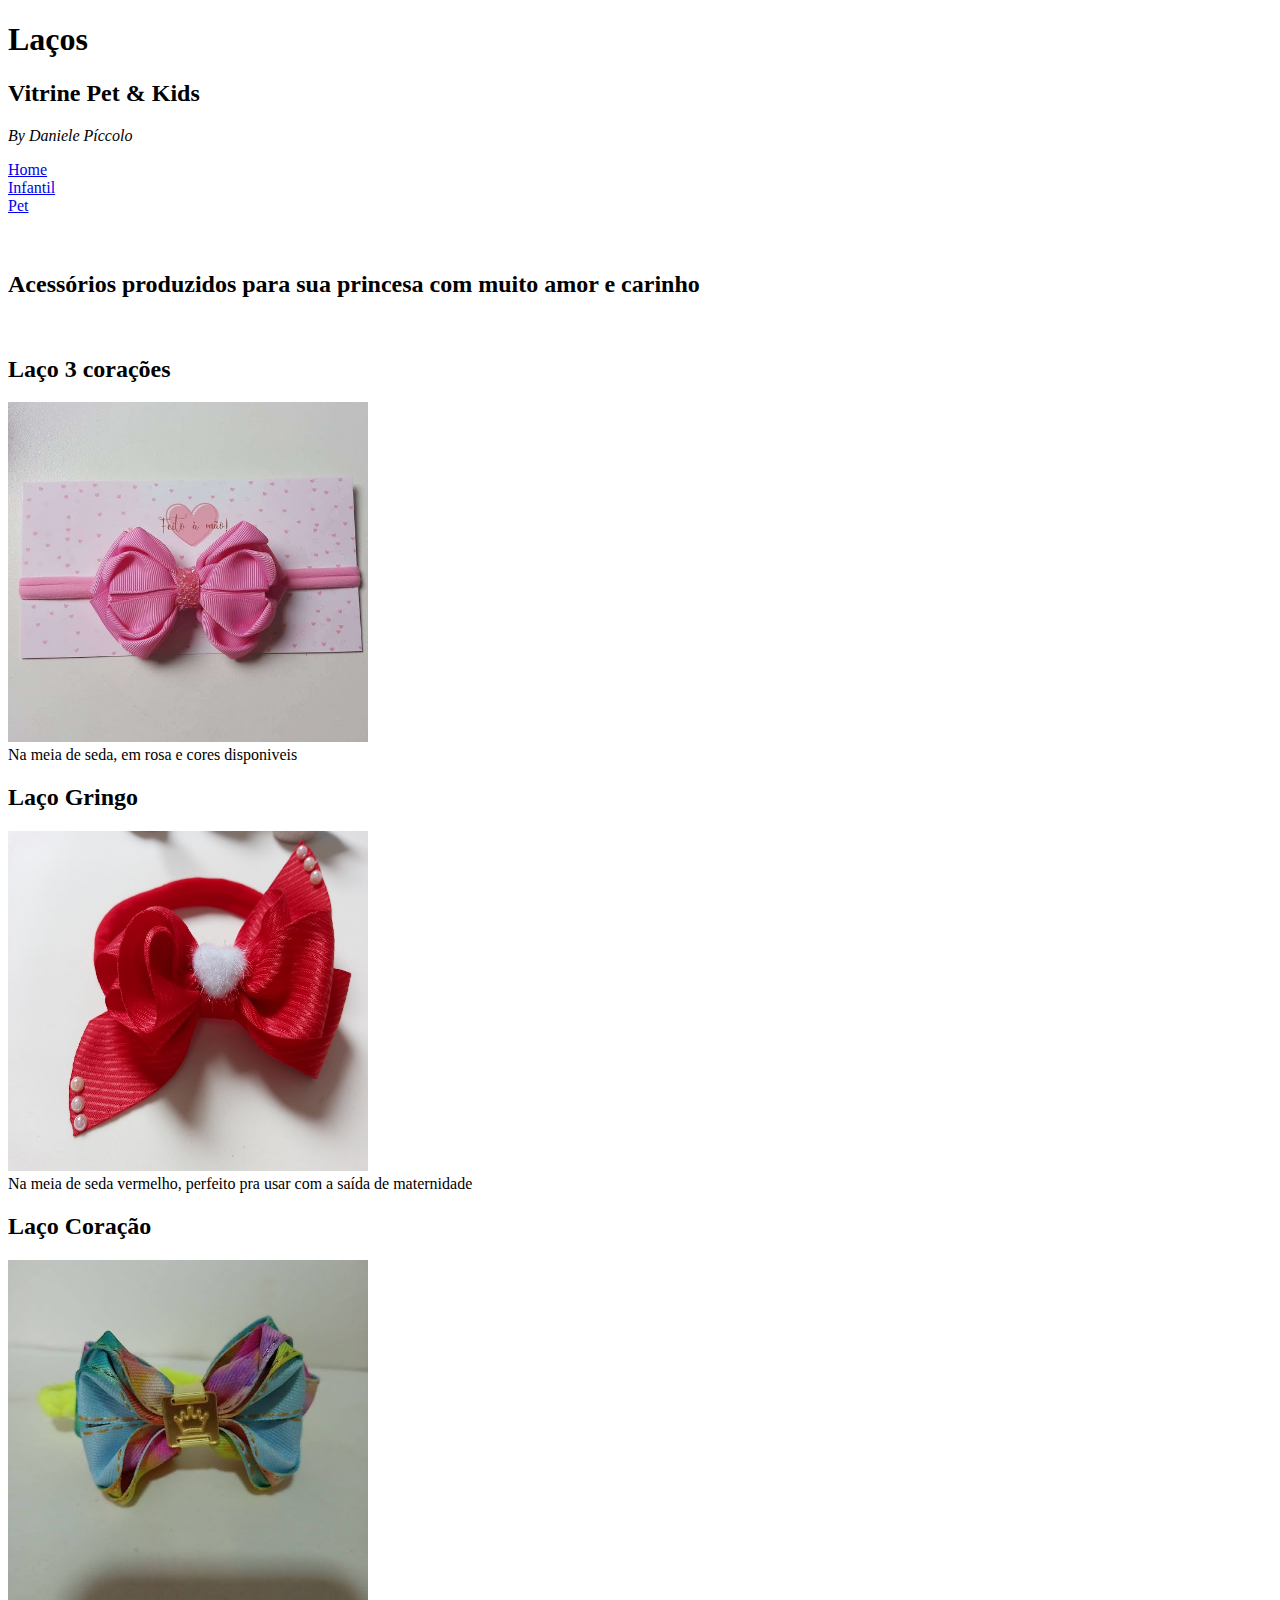
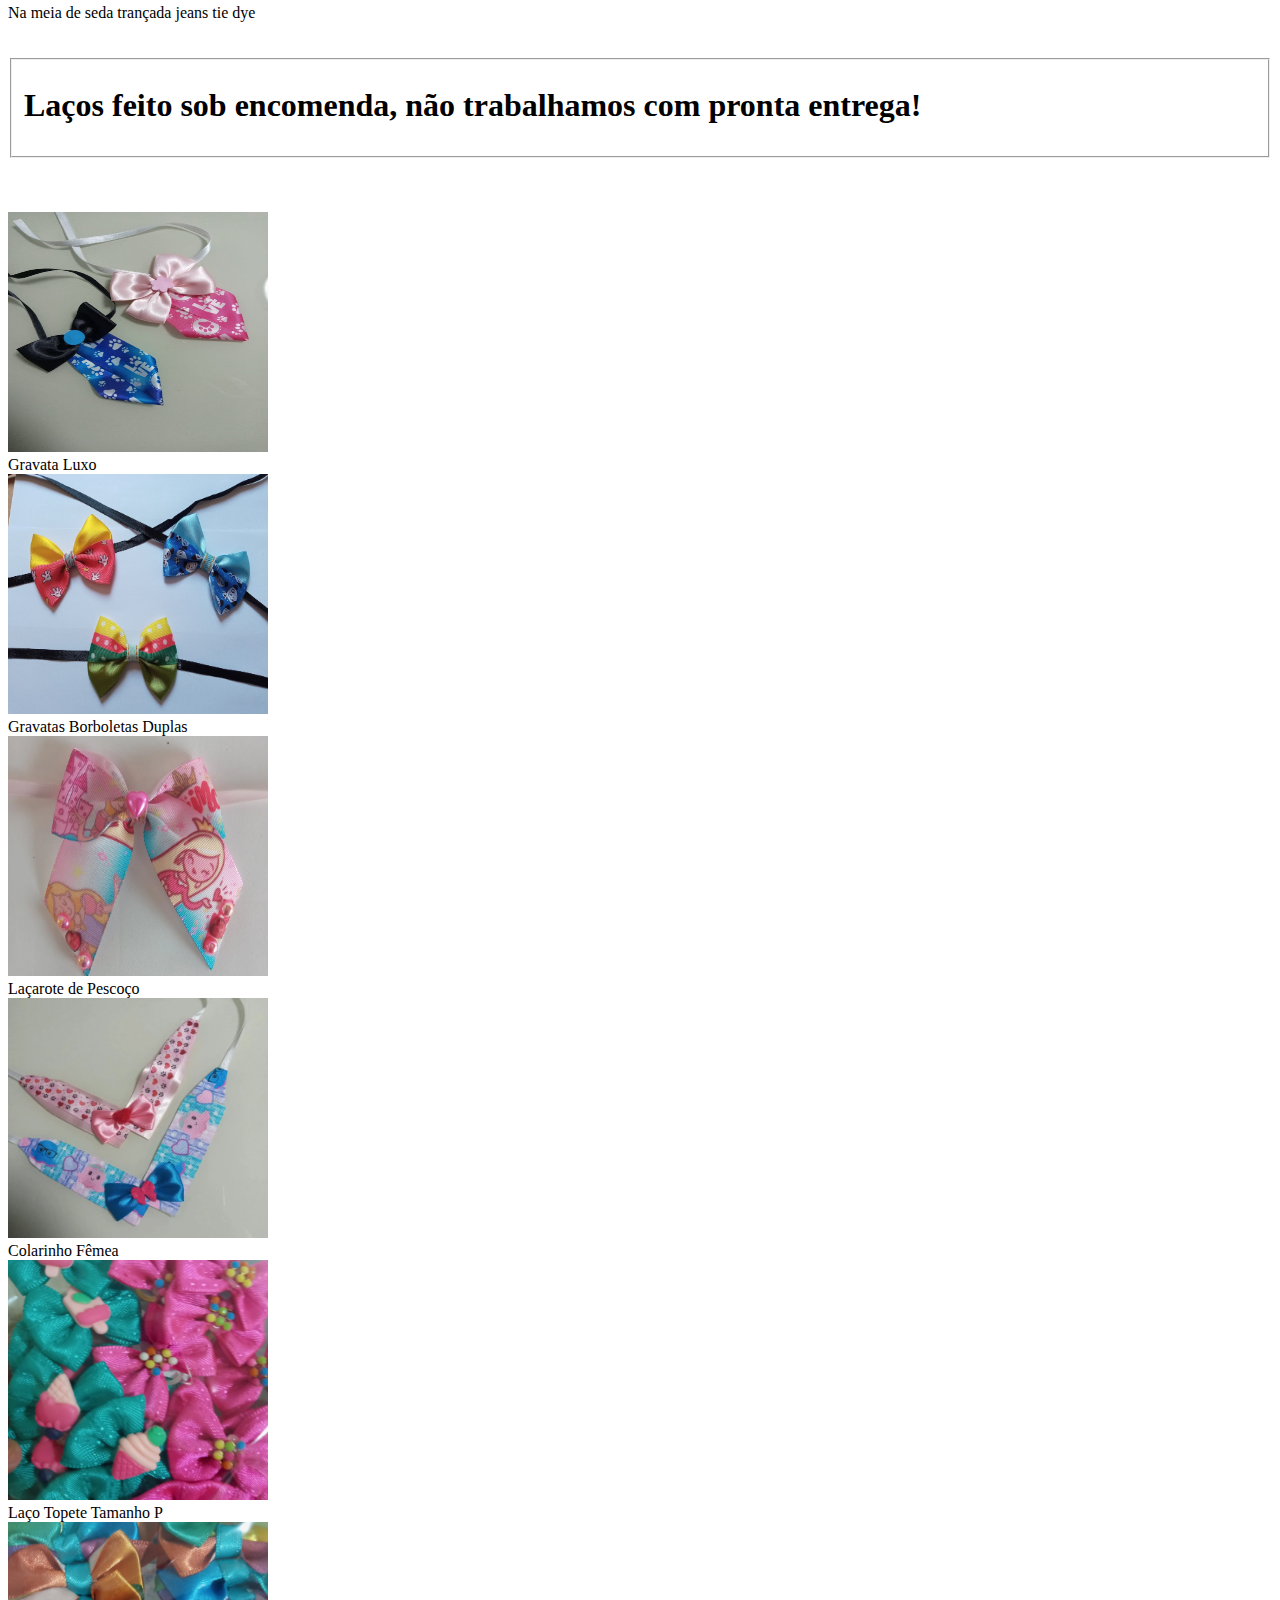
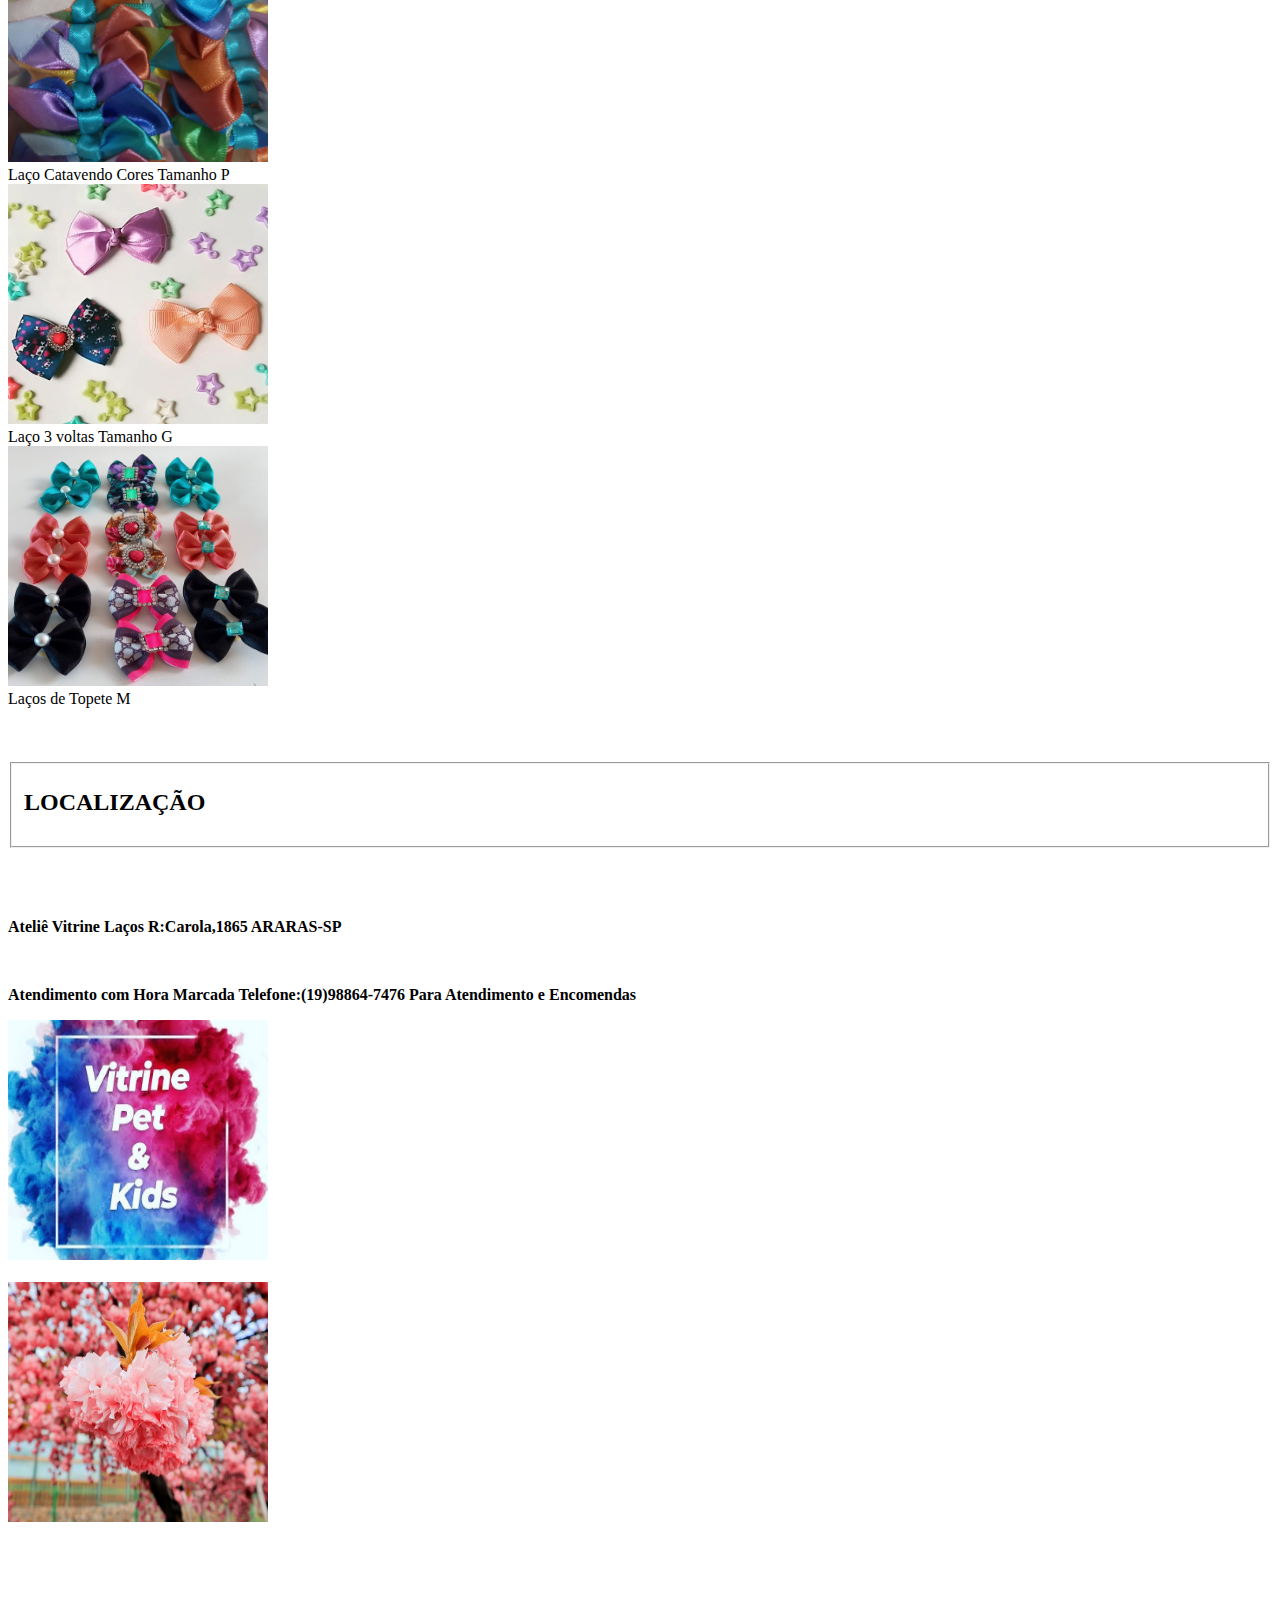
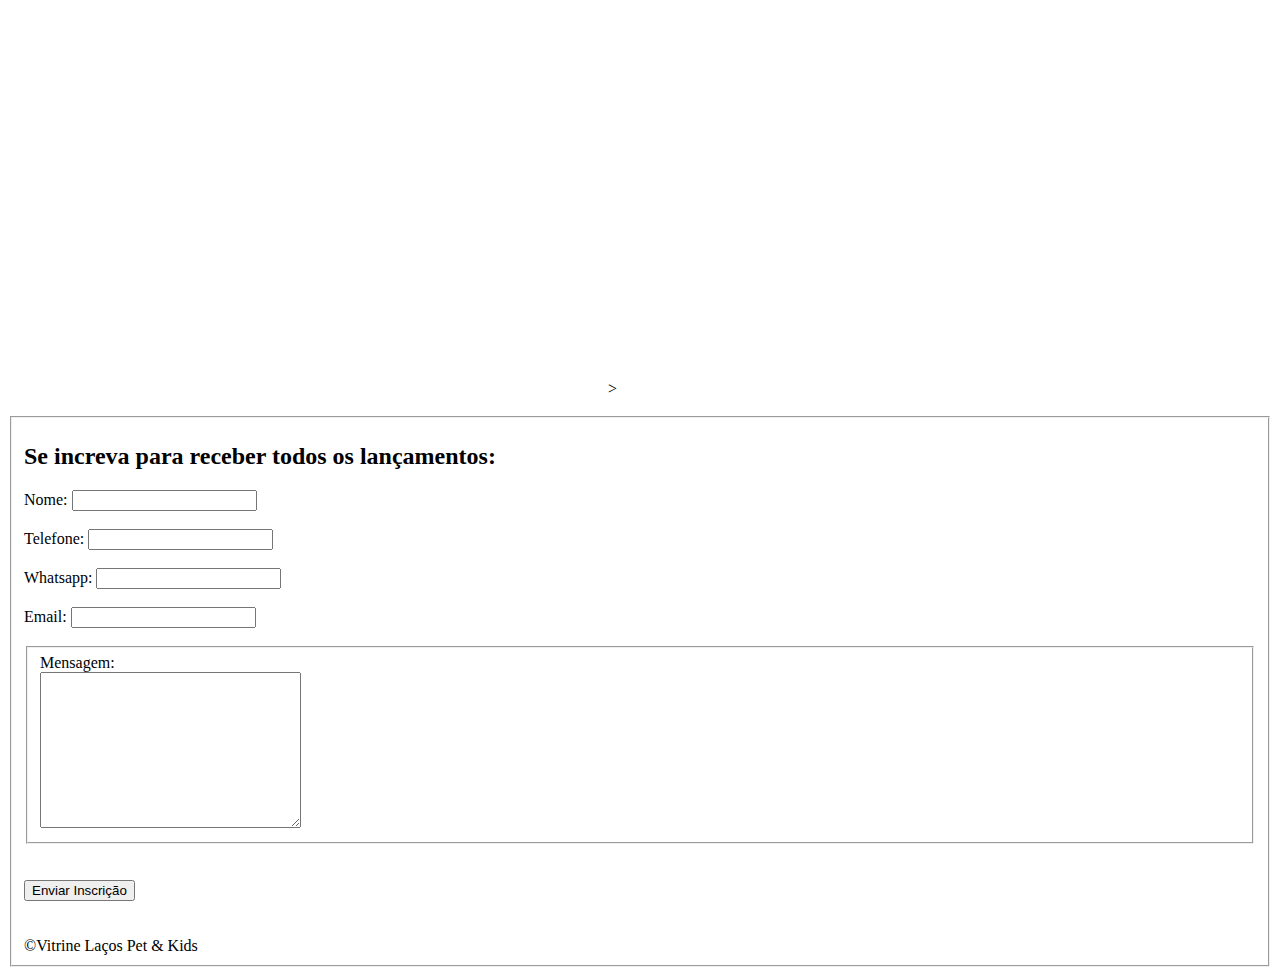
==== index.html @ 8c0c2f7e "commit" ====
<!DOCTYPE html>
<html lang="pt-br">
<head>
    <meta charset="UTF-8">
    <meta http-equiv="X-UA-Compatible" content="IE=edge">
    <meta name="viewport" content="width=device-width, initial-scale=1.0">
    <title>Vitrine Laços</title>
    <link rel="stylesheet" href="style.css">
    <link rel="shortcut icon" href="imagens/logo.ico" type="image/x-icon">
</head>

<body>
    <h1>Laços </h1>
    <h2>Vitrine Pet & Kids</h2>
    <p><i>By Daniele Píccolo</i></p>
    <nav>
        <a target="_blank" href="index.html"> Home</a>
    </nav>   
    <a href="infantil.html"> Infantil </a>
    <div> 
   </div>
    <a href="pet.html"> Pet </a>
    <div>
        <br>
        
        <br>
    </div>

    <h2>Acessórios produzidos para sua princesa com muito amor e carinho</h2>
    
        <br>
          
      
       <h2>Laço 3 corações</h2>
    <img src="imagens/laço rosa 3 corações.jpg" alt="Laço 3 Corações" width="360" height="340">
    <figcaption>Na meia de seda, em rosa e cores disponiveis</figcaption>

    <h2>Laço Gringo</h2>
    <img src="imagens/laço vermelho.jpg" alt="Laço Gringo" width="360" height="340">
    <figcaption>Na meia de seda vermelho, perfeito pra usar com a saída de maternidade</figcaption>

    <h2>Laço Coração</h2>
    <img src="imagens/laço jeans tie dye.jpg" alt="Laço Jeans Coração" width="360" height="340">
    <figcaption>Na meia de seda trançada jeans tie dye</figcaption>
    <br>
    <br>
    <fieldset>
    <h1>Laços feito sob encomenda,
     não trabalhamos com pronta entrega!</h1>
    </fieldset>
    <br><br><br>

    <img src="imagens/gravataluxomf.jpg" alt="Gravatas Luxo" width="260" height="240">
    <figcaption>Gravata Luxo</figcaption>
    <div></div>

    <img src="imagens/gravatabdupla.jpg" alt="Gravata Borboleta" width="260" height="240">
    <figcaption>Gravatas Borboletas Duplas</figcaption>
    <div></div>

    <img src="imagens/laçarotef.jpg" alt="Laçarote de Pescoço"  width="260" height="240">
    <figcaption>Laçarote de Pescoço</figcaption>
    <div></div>
 
    <img src="imagens/colarinhof.jpg" alt="Colarinho Fêmea" width="260" height="240">
    <figcaption>Colarinho Fêmea</figcaption>
    <div></div>

    <img src="imagens/verderosasorvete.jpg" alt="Laço Topete verde e rosa com sorvete" width="260" height="240">
    <figcaption>Laço Topete Tamanho P</figcaption>
    <div></div>
    
    <img src="imagens/cataventocolorido.jpg" alt="Laço Catavento Colorido" width="260" height="240">
    <figcaption>Laço Catavendo Cores Tamanho P</figcaption>
    <div></div>

    <img src="imagens/laço3voltas.jpg" alt="Laço 3 voltas" width="260" height="240">
    <figcaption>Laço 3 voltas Tamanho G</figcaption>
    <div> </div>

    <img src="imagens/varioslaços.jpg" alt="Vários Laços" width="260" height="240">
    <figcaption>Laços de Topete M</figcaption>
    <div>    </div>
<br>
<br>
<br>
<fieldset>
    <h2>LOCALIZAÇÃO</h2>
</fieldset>
<br>
<br>
<br>
<p><b>Ateliê Vitrine Laços
    R:Carola,1865 ARARAS-SP
</b></p>
<br>
<p><b>Atendimento com Hora Marcada
    Telefone:(19)98864-7476 Para Atendimento e Encomendas</b></p>
    <div></div>

<img src="imagens/logocolorida.jpg" width="260" height="240">
<div><br></div>
<img src="imagens/flores.jpg" width="260" height="240">
<div><br></div>
<iframe src="https://www.google.com/maps/embed?pb=!1m18!1m12!1m3!1d3689.7029502886!2d-47.34547628541372!3d-22.36484242437872!2m3!1f0!2f0!3f0!3m2!1i1024!2i768!4f13.1!3m3!1m2!1s0x94c8709c7d5756b7%3A0x4c400a2bbf1e82bc!2sResidencial%20Vila%20Rica!5e0!3m2!1spt-BR!2sbr!4v1666392557791!5m2!1spt-BR!2sbr" 
width="600" height="450" style="border:0;" allowfullscreen="" loading="lazy" referrerpolicy="no-referrer-when-downgrade"></iframe>>
<br>
<br>
<fieldset>
    <body>   
    <h2>Se increva para receber todos os lançamentos:</h2>
    <form>    
            <label for="Nome Completo"> Nome:</label>
            <input type="text">
        <div>
            <br>
        </div>
        <label for="Telefone"> Telefone:</label>
        <input type="tel"> 
        <div>
            <br>
        </div>
        <label for="Whatsapp"> Whatsapp:</label>
        <input type="tel">
    <div><br></div>
    <label for="Email"> Email: </label>
     <input type="email"   >    
    <div><br></div>
    <fieldset>
        <div>
    <label for="">Mensagem:</label>
        </div>
        <div>
    <textarea name="" id="" cols="30" rows="10">
    </textarea>
        </div>
    </fieldset>
    <div><br>
    <br>
    </div>
    <input type="submit" value="Enviar Inscrição">
    </form>  
    <br><br>  
    </body>
    </html>
    
    <footer> 
        &copy;Vitrine Laços Pet & Kids
    </footer>
    




</body>
</html>
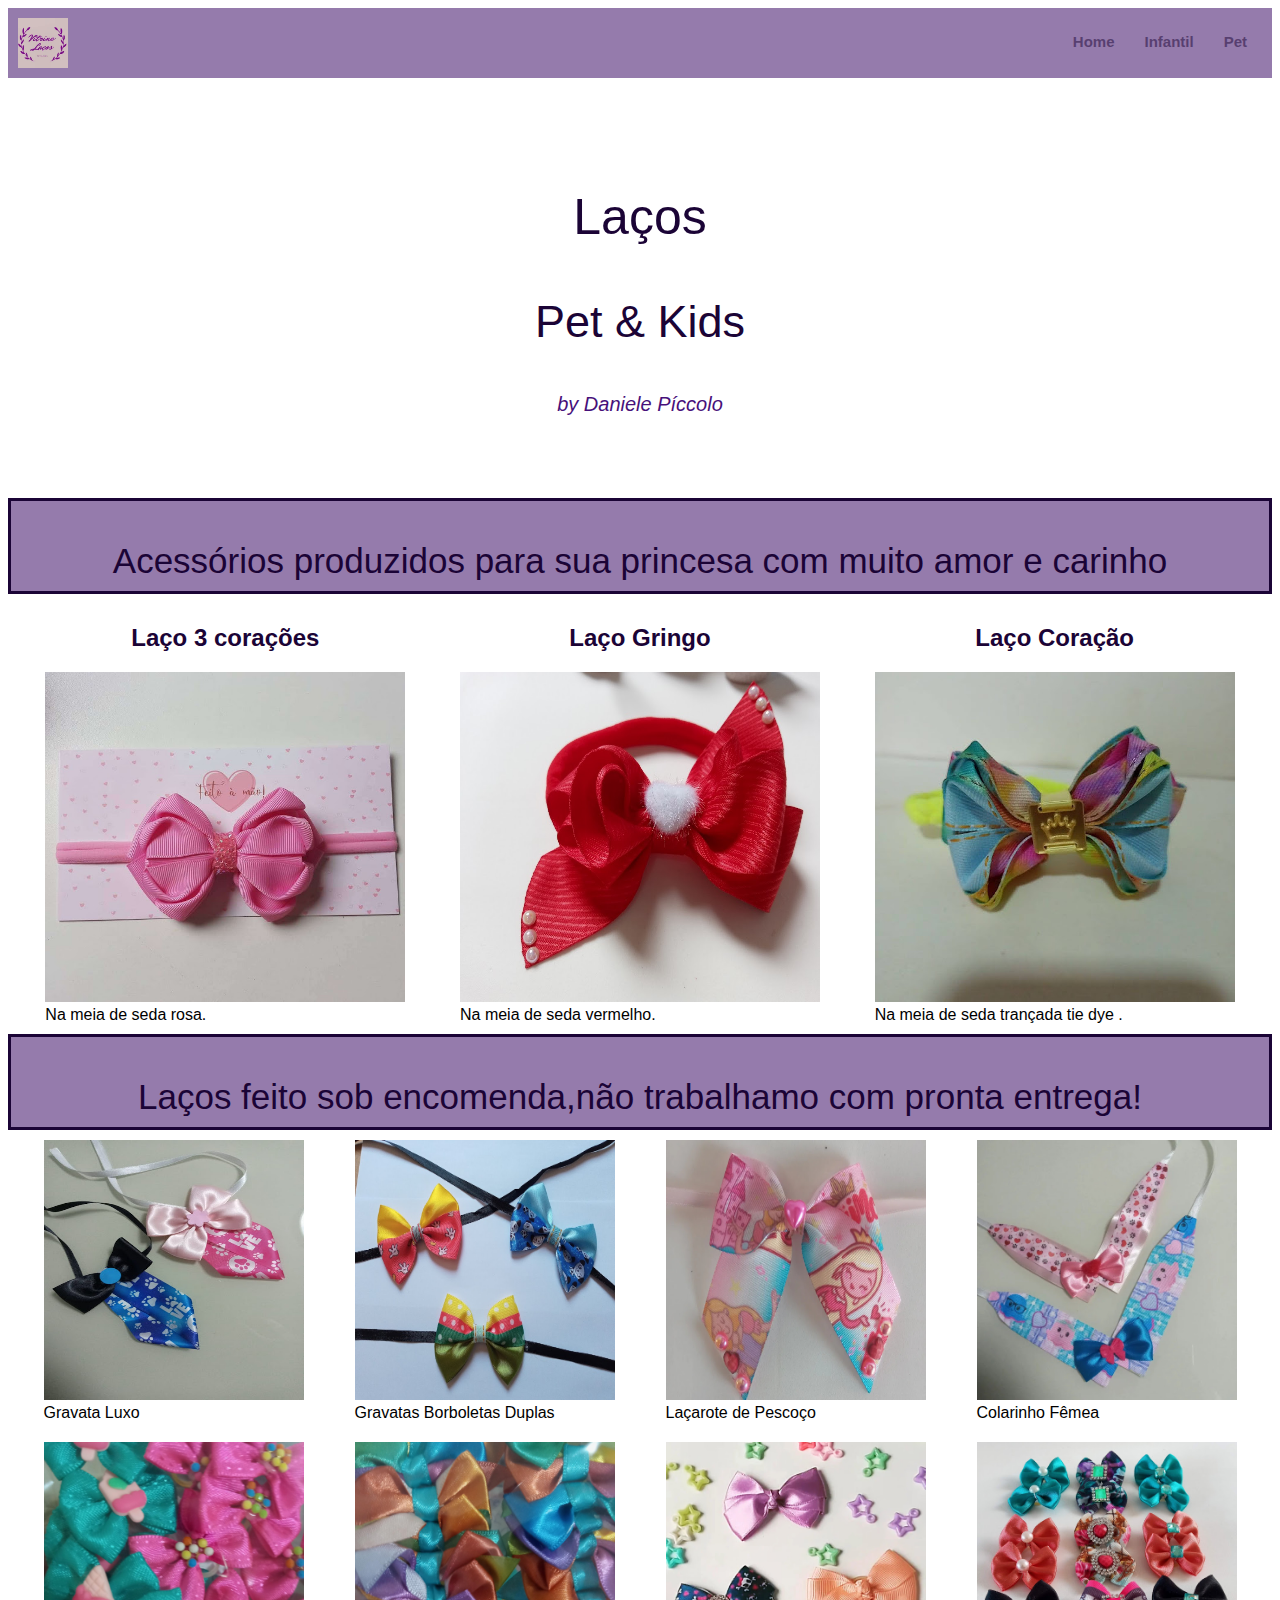
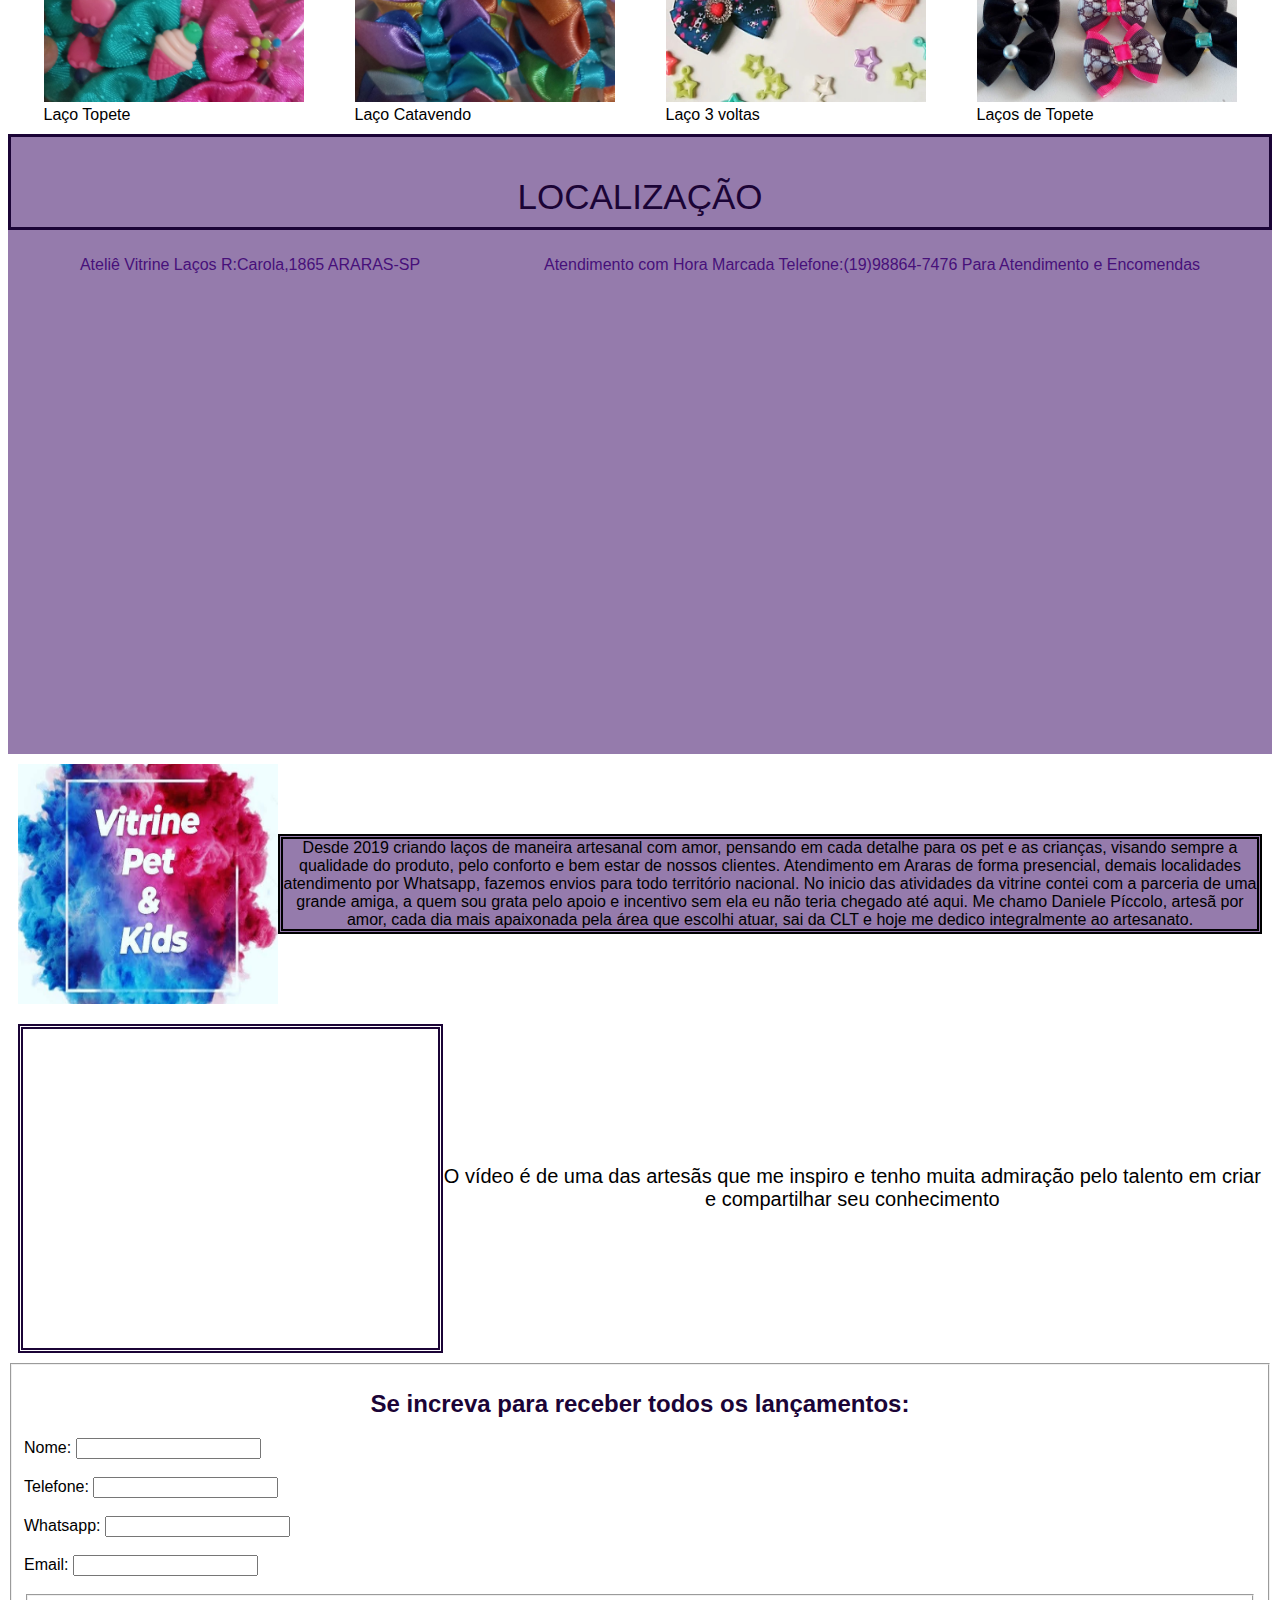
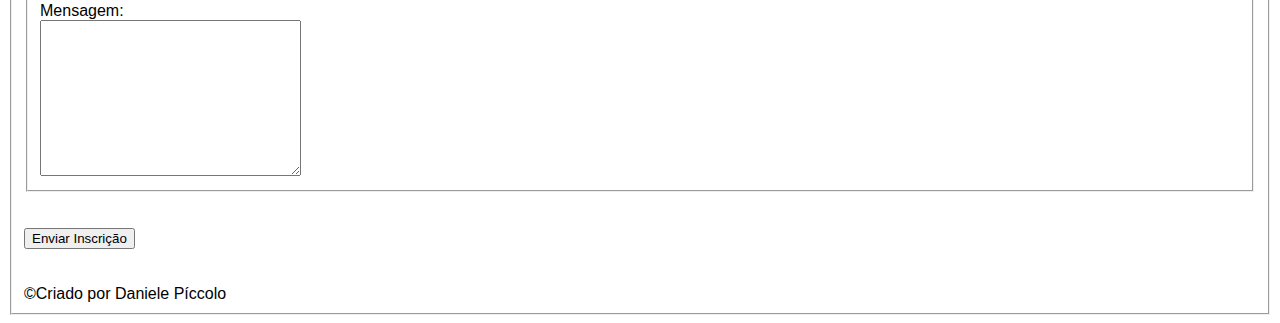
==== commit c98d0f9a: "Add files via upload" ====
--- a/index.html
+++ b/index.html
@@ -1,156 +1,175 @@
-<!DOCTYPE html>
-<html lang="pt-br">
-<head>
-    <meta charset="UTF-8">
-    <meta http-equiv="X-UA-Compatible" content="IE=edge">
-    <meta name="viewport" content="width=device-width, initial-scale=1.0">
-    <title>Vitrine Laços</title>
-    <link rel="stylesheet" href="style.css">
-    <link rel="shortcut icon" href="imagens/logo.ico" type="image/x-icon">
-</head>
-
-<body>
-    <h1>Laços </h1>
-    <h2>Vitrine Pet & Kids</h2>
-    <p><i>By Daniele Píccolo</i></p>
-    <nav>
-        <a target="_blank" href="index.html"> Home</a>
-    </nav>   
-    <a href="infantil.html"> Infantil </a>
-    <div> 
-   </div>
-    <a href="pet.html"> Pet </a>
-    <div>
-        <br>
-        
-        <br>
-    </div>
-
-    <h2>Acessórios produzidos para sua princesa com muito amor e carinho</h2>
-    
-        <br>
-          
-      
-       <h2>Laço 3 corações</h2>
-    <img src="imagens/laço rosa 3 corações.jpg" alt="Laço 3 Corações" width="360" height="340">
-    <figcaption>Na meia de seda, em rosa e cores disponiveis</figcaption>
-
-    <h2>Laço Gringo</h2>
-    <img src="imagens/laço vermelho.jpg" alt="Laço Gringo" width="360" height="340">
-    <figcaption>Na meia de seda vermelho, perfeito pra usar com a saída de maternidade</figcaption>
-
-    <h2>Laço Coração</h2>
-    <img src="imagens/laço jeans tie dye.jpg" alt="Laço Jeans Coração" width="360" height="340">
-    <figcaption>Na meia de seda trançada jeans tie dye</figcaption>
-    <br>
-    <br>
-    <fieldset>
-    <h1>Laços feito sob encomenda,
-     não trabalhamos com pronta entrega!</h1>
-    </fieldset>
-    <br><br><br>
-
-    <img src="imagens/gravataluxomf.jpg" alt="Gravatas Luxo" width="260" height="240">
-    <figcaption>Gravata Luxo</figcaption>
-    <div></div>
-
-    <img src="imagens/gravatabdupla.jpg" alt="Gravata Borboleta" width="260" height="240">
-    <figcaption>Gravatas Borboletas Duplas</figcaption>
-    <div></div>
-
-    <img src="imagens/laçarotef.jpg" alt="Laçarote de Pescoço"  width="260" height="240">
-    <figcaption>Laçarote de Pescoço</figcaption>
-    <div></div>
- 
-    <img src="imagens/colarinhof.jpg" alt="Colarinho Fêmea" width="260" height="240">
-    <figcaption>Colarinho Fêmea</figcaption>
-    <div></div>
-
-    <img src="imagens/verderosasorvete.jpg" alt="Laço Topete verde e rosa com sorvete" width="260" height="240">
-    <figcaption>Laço Topete Tamanho P</figcaption>
-    <div></div>
-    
-    <img src="imagens/cataventocolorido.jpg" alt="Laço Catavento Colorido" width="260" height="240">
-    <figcaption>Laço Catavendo Cores Tamanho P</figcaption>
-    <div></div>
-
-    <img src="imagens/laço3voltas.jpg" alt="Laço 3 voltas" width="260" height="240">
-    <figcaption>Laço 3 voltas Tamanho G</figcaption>
-    <div> </div>
-
-    <img src="imagens/varioslaços.jpg" alt="Vários Laços" width="260" height="240">
-    <figcaption>Laços de Topete M</figcaption>
-    <div>    </div>
-<br>
-<br>
-<br>
-<fieldset>
-    <h2>LOCALIZAÇÃO</h2>
-</fieldset>
-<br>
-<br>
-<br>
-<p><b>Ateliê Vitrine Laços
-    R:Carola,1865 ARARAS-SP
-</b></p>
-<br>
-<p><b>Atendimento com Hora Marcada
-    Telefone:(19)98864-7476 Para Atendimento e Encomendas</b></p>
-    <div></div>
-
-<img src="imagens/logocolorida.jpg" width="260" height="240">
-<div><br></div>
-<img src="imagens/flores.jpg" width="260" height="240">
-<div><br></div>
-<iframe src="https://www.google.com/maps/embed?pb=!1m18!1m12!1m3!1d3689.7029502886!2d-47.34547628541372!3d-22.36484242437872!2m3!1f0!2f0!3f0!3m2!1i1024!2i768!4f13.1!3m3!1m2!1s0x94c8709c7d5756b7%3A0x4c400a2bbf1e82bc!2sResidencial%20Vila%20Rica!5e0!3m2!1spt-BR!2sbr!4v1666392557791!5m2!1spt-BR!2sbr" 
-width="600" height="450" style="border:0;" allowfullscreen="" loading="lazy" referrerpolicy="no-referrer-when-downgrade"></iframe>>
-<br>
-<br>
-<fieldset>
-    <body>   
-    <h2>Se increva para receber todos os lançamentos:</h2>
-    <form>    
-            <label for="Nome Completo"> Nome:</label>
-            <input type="text">
-        <div>
-            <br>
-        </div>
-        <label for="Telefone"> Telefone:</label>
-        <input type="tel"> 
-        <div>
-            <br>
-        </div>
-        <label for="Whatsapp"> Whatsapp:</label>
-        <input type="tel">
-    <div><br></div>
-    <label for="Email"> Email: </label>
-     <input type="email"   >    
-    <div><br></div>
-    <fieldset>
-        <div>
-    <label for="">Mensagem:</label>
-        </div>
-        <div>
-    <textarea name="" id="" cols="30" rows="10">
-    </textarea>
-        </div>
-    </fieldset>
-    <div><br>
-    <br>
-    </div>
-    <input type="submit" value="Enviar Inscrição">
-    </form>  
-    <br><br>  
-    </body>
-    </html>
-    
-    <footer> 
-        &copy;Vitrine Laços Pet & Kids
-    </footer>
-    
-
-
-
-
-</body>
+<!DOCTYPE html>
+<html lang="pt-br">
+<head>
+    <meta charset="UTF-8">
+    <meta http-equiv="X-UA-Compatible" content="IE=edge">
+    <meta name="viewport" content="width=device-width, initial-scale=1.0">
+    <title>Vitrine Laços</title>
+    <link rel="stylesheet" href="style.css">
+    <link rel="shortcut icon" href="imagens/logo.ico" type="image/x-icon">
+</head>
+
+<body>
+
+    <header>        
+    <img src="imagens/logo.ico">
+
+    <nav>
+    <li> <a href="index.html"> <strong>Home</strong></a>
+        </li>
+    <li> <a href="infantil.html"> <strong> Infantil </strong></a>
+        </li>
+    <li> <a href="pet.html"> <strong> Pet</strong> </a>
+        </li>    </header>
+
+    <div class="boxgrande"> 
+    <box>
+    <p style="font-size: 50px; color:rgb(27, 4, 54)"> Laços</p>
+    <div>  
+    <p style="font-size: 45px; color: rgb(27, 4, 54)"> Pet & Kids</p>
+    <div> 
+    <p style="font-size: 20px; color: rgb(71, 16, 122);"> <i>by Daniele Píccolo</i> </p>
+    </box>
+    </div></div></div>
+    
+    <div class="um">
+    <p style="font-size: 35px;color: rgb(27, 4, 54);"> Acessórios produzidos para sua princesa com muito amor e carinho</p>
+    </div>
+
+    <div class="flex-container">
+
+    <div><h2>Laço 3 corações</h2>
+    <img src="imagens/laço rosa 3 corações.jpg" alt="Laço 3 Corações" width="360" height="330">
+    <figcaption>Na meia de seda rosa.</figcaption></div>
+
+    <div><h2>Laço Gringo</h2>
+    <img src="imagens/laço vermelho.jpg" alt="Laço Gringo" width="360" height="330">
+    <figcaption>Na meia de seda vermelho. </figcaption>
+    </div>
+
+    <div><h2>Laço Coração</h2>
+    <img src="imagens/laço jeans tie dye.jpg" alt="Laço Jeans Coração" width="360" height="330">
+    <figcaption>Na meia de seda trançada tie dye .</figcaption></div>
+
+    </div>
+
+    <div class="um">  
+    <p style="font-size: 35px; color:rgb(27, 4, 54)"> Laços feito sob encomenda,não trabalhamo com pronta entrega! </p>   
+    </div>
+
+    <div class="flex-container">
+
+    <div>   <img src="imagens/gravataluxomf.jpg" alt="Gravatas Luxo" width="260" height="260">
+    <figcaption>Gravata Luxo</figcaption>
+    </div>
+
+    <div> <img src="imagens/gravatabdupla.jpg" alt="Gravata Borboleta" width="260" height="260">
+    <figcaption>Gravatas Borboletas Duplas</figcaption>
+    </div>
+
+    <div> <img src="imagens/laçarotef.jpg" alt="Laçarote de Pescoço"  width="260" height="260">
+    <figcaption>Laçarote de Pescoço</figcaption>
+    </div>
+ 
+    <div> <img src="imagens/colarinhof.jpg" alt="Colarinho Fêmea" width="260" height="260">
+    <figcaption>Colarinho Fêmea</figcaption>
+    </div> </div>
+
+    <div class="flex-container">
+
+    <div> <img src="imagens/verderosasorvete.jpg" alt="Laço Topete verde e rosa com sorvete" width="260" height="260">
+    <figcaption>Laço Topete </figcaption>
+    </div>
+    
+    <div> <img src="imagens/cataventocolorido.jpg" alt="Laço Catavento Colorido" width="260" height="260">
+    <figcaption>Laço Catavendo </figcaption>
+    </div>
+
+    <div> <img src="imagens/laço3voltas.jpg" alt="Laço 3 voltas" width="260" height="260">
+    <figcaption>Laço 3 voltas </figcaption>
+    </div>
+
+    <div> <img src="imagens/varioslaços.jpg" alt="Vários Laços" width="260" height="260">
+    <figcaption> Laços de Topete </figcaption>
+    </div> 
+    </div>
+    
+
+<div class="um"> 
+    <p style="font-size: 35px;color: rgb(27, 4, 54);"> LOCALIZAÇÃO</p> </div> 
+
+<div class="flex-containerdois">
+<p style="position: center;"> Ateliê Vitrine Laços
+    R:Carola,1865 ARARAS-SP </p>
+
+<p style="position: center;">  Atendimento com Hora Marcada
+    Telefone:(19)98864-7476 Para Atendimento e Encomendas </p>
+
+<iframe class="iframe"  src="https://www.google.com/maps/embed?pb=!1m18!1m12!1m3!1d3689.7029502886!2d-47.34547628541372!3d-22.36484242437872!2m3!1f0!2f0!3f0!3m2!1i1024!2i768!4f13.1!3m3!1m2!1s0x94c8709c7d5756b7%3A0x4c400a2bbf1e82bc!2sResidencial%20Vila%20Rica!5e0!3m2!1spt-BR!2sbr!4v1666392557791!5m2!1spt-BR!2sbr" 
+width="600" height="450" style="border:0" allowfullscreen="" loading="lazy" referrerpolicy="no-referrer-when-downgrade"></iframe>
+</div>
+
+<div class="flex-container">       
+    <img src="imagens/logocolorida.jpg" width="260" height="240">
+    <p style="font-style: 25px;color: black;          border: 5px; border-style: double; background-color: rgb(149,123,172);">
+        Desde 2019 criando laços de maneira artesanal com amor, pensando em cada detalhe para os pet e as crianças, visando sempre
+        a qualidade do produto, pelo conforto e bem estar de nossos clientes. Atendimento em Araras de forma presencial, demais localidades
+        atendimento por Whatsapp, fazemos envios para todo território nacional. No inicio das atividades da vitrine contei com a parceria de uma grande
+        amiga, a quem sou grata pelo apoio e incentivo sem ela eu não teria chegado até aqui. Me chamo Daniele Píccolo, artesã por amor, cada 
+        dia mais apaixonada pela área que escolhi atuar, sai da CLT e hoje me dedico integralmente ao artesanato.  </p> </div>
+
+<div class="flex-container">   
+
+    <iframe class="iframe" width="560" height="315" src="https://www.youtube.com/embed/oyOt84Yf2To" title="YouTube video player" frameborder="0"
+     allow="accelerometer; autoplay; clipboard-write; encrypted-media; gyroscope; picture-in-picture" allowfullscreen> </iframe>
+
+    <p style="font-size: 20px ; color: black;">
+        O vídeo é de uma das artesãs que me inspiro e tenho muita admiração pelo talento em criar e compartilhar seu conhecimento </p></div>    
+
+
+<fieldset>
+    <body>
+       
+    <h2>Se increva para receber todos os lançamentos:</h2>
+    <form>    
+            <label for="Nome Completo"> Nome:</label>
+            <input type="text">
+        <div>
+            <br>
+        </div>
+        <label for="Telefone"> Telefone:</label>
+        <input type="tel"> 
+        <div>
+            <br>
+        </div>
+        <label for="Whatsapp"> Whatsapp:</label>
+        <input type="tel">
+    <div><br></div>
+    <label for="Email"> Email: </label>
+    <input type="email">    
+    <div><br></div>
+    <fieldset>
+        <div>
+    <label for="">Mensagem:</label>
+        </div>
+        <div>
+    <textarea name="" id="" cols="30" rows="10">
+    </textarea>
+        </div>
+    </fieldset>
+    <div><br>
+    <br>
+    </div>
+    <input type="submit" value="Enviar Inscrição">
+    </form>  
+    <br><br>  
+    </body>
+    </html>
+
+    
+    <footer> 
+        &copy;Criado por Daniele Píccolo
+    </footer>
+
+</body>
 </html>--- a/style.css
+++ b/style.css
@@ -0,0 +1,116 @@
+*{
+    font-family:Arial, Helvetica, sans-serif;
+}
+
+nav, ul {
+    list-style:none;
+}
+
+a {
+    text-decoration: none;
+    cursor: pointer;
+    opacity: 0.5;
+}
+
+a:hover {
+    opacity:1;
+}
+
+header{
+    background-color: rgb(149, 123, 172);
+    top: 0;
+    left: 0;
+    display: flex;
+    justify-content: space-between;
+    align-items: initial;
+    padding: 10px 10px;
+}
+
+header img{
+    width: 50px;
+}
+
+header nav{
+    display: flex;
+}
+
+header li a{
+    color:rgb(27,4,54);
+    font-size: 15px;
+}
+
+header li{
+    margin: 15px;
+}
+
+.boxgrande{
+    background-image: url(https://st2.depositphotos.com/1000886/5454/v/450/depositphotos_54540917-stock-illustration-seamless-pattern-with-ribbons-and.jpg);
+    height: 300px;
+    top: 80px;
+    left:80px;
+    right: 80px;
+    display:flex;
+    justify-content:center;
+    align-items:calc(20px);
+    padding:60px;
+    bottom: 10px;
+}
+
+h1{
+    text-align: center;
+    color: rgb(27,4,54);
+}
+h2{
+    text-align: center;
+    color: rgb(27,4,54);
+}
+p{
+    text-align: center;
+    color: rgb(71,16,122);    
+}
+
+.um {
+    border-top: 3px;
+    border-bottom: 3px;
+    border-left: 3px;
+    border-right: 3px;
+    border-color: rgb(27,4,54);
+    border-style:solid;
+    background-color: rgb(149,123,172);
+    height: 80px;   
+    padding: 5px; 
+    bottom: 7px;
+}
+
+
+.flex-container{
+    background-image: url(https://st2.depositphotos.com/1000886/5454/v/450/depositphotos_54540917-stock-illustration-seamless-pattern-with-ribbons-and.jpg);
+    display:flex;
+    flex-direction:row;
+    justify-content:space-around;
+    align-items:center;
+    padding: 10px;
+}
+
+.flex-containerdois{
+    background-color: rgb(149,123,172);
+    display: flex;
+    justify-content: space-around;
+    flex-wrap: wrap;
+    flex-basis: 80%;   
+    padding: 10px; 
+    top:10px;
+}
+
+.flex-item{
+    gap:20px 40px;
+    row-gap: 40px;
+    column-gap: 40px;
+}
+
+.iframe {
+    padding: 2px;
+    border: 5px;
+    border-style:double;
+    border-color: rgb(27,4,54);
+}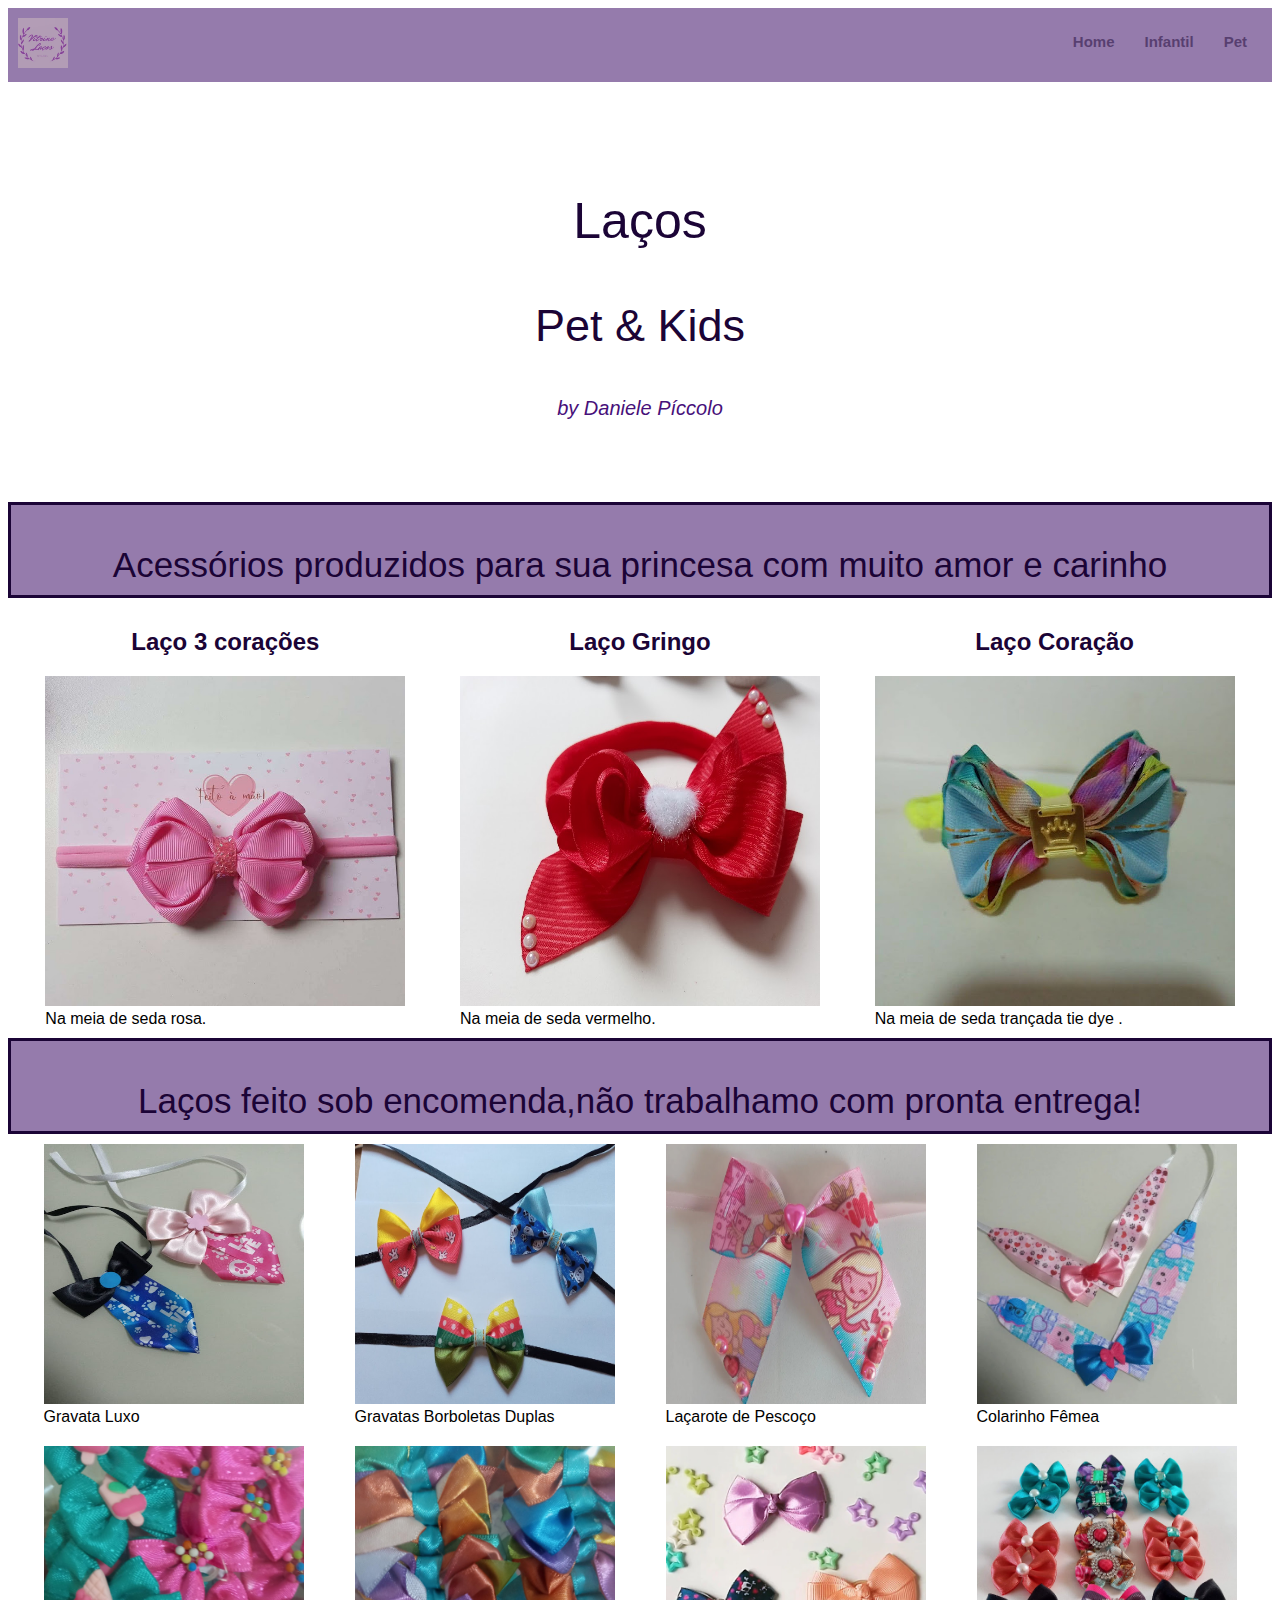
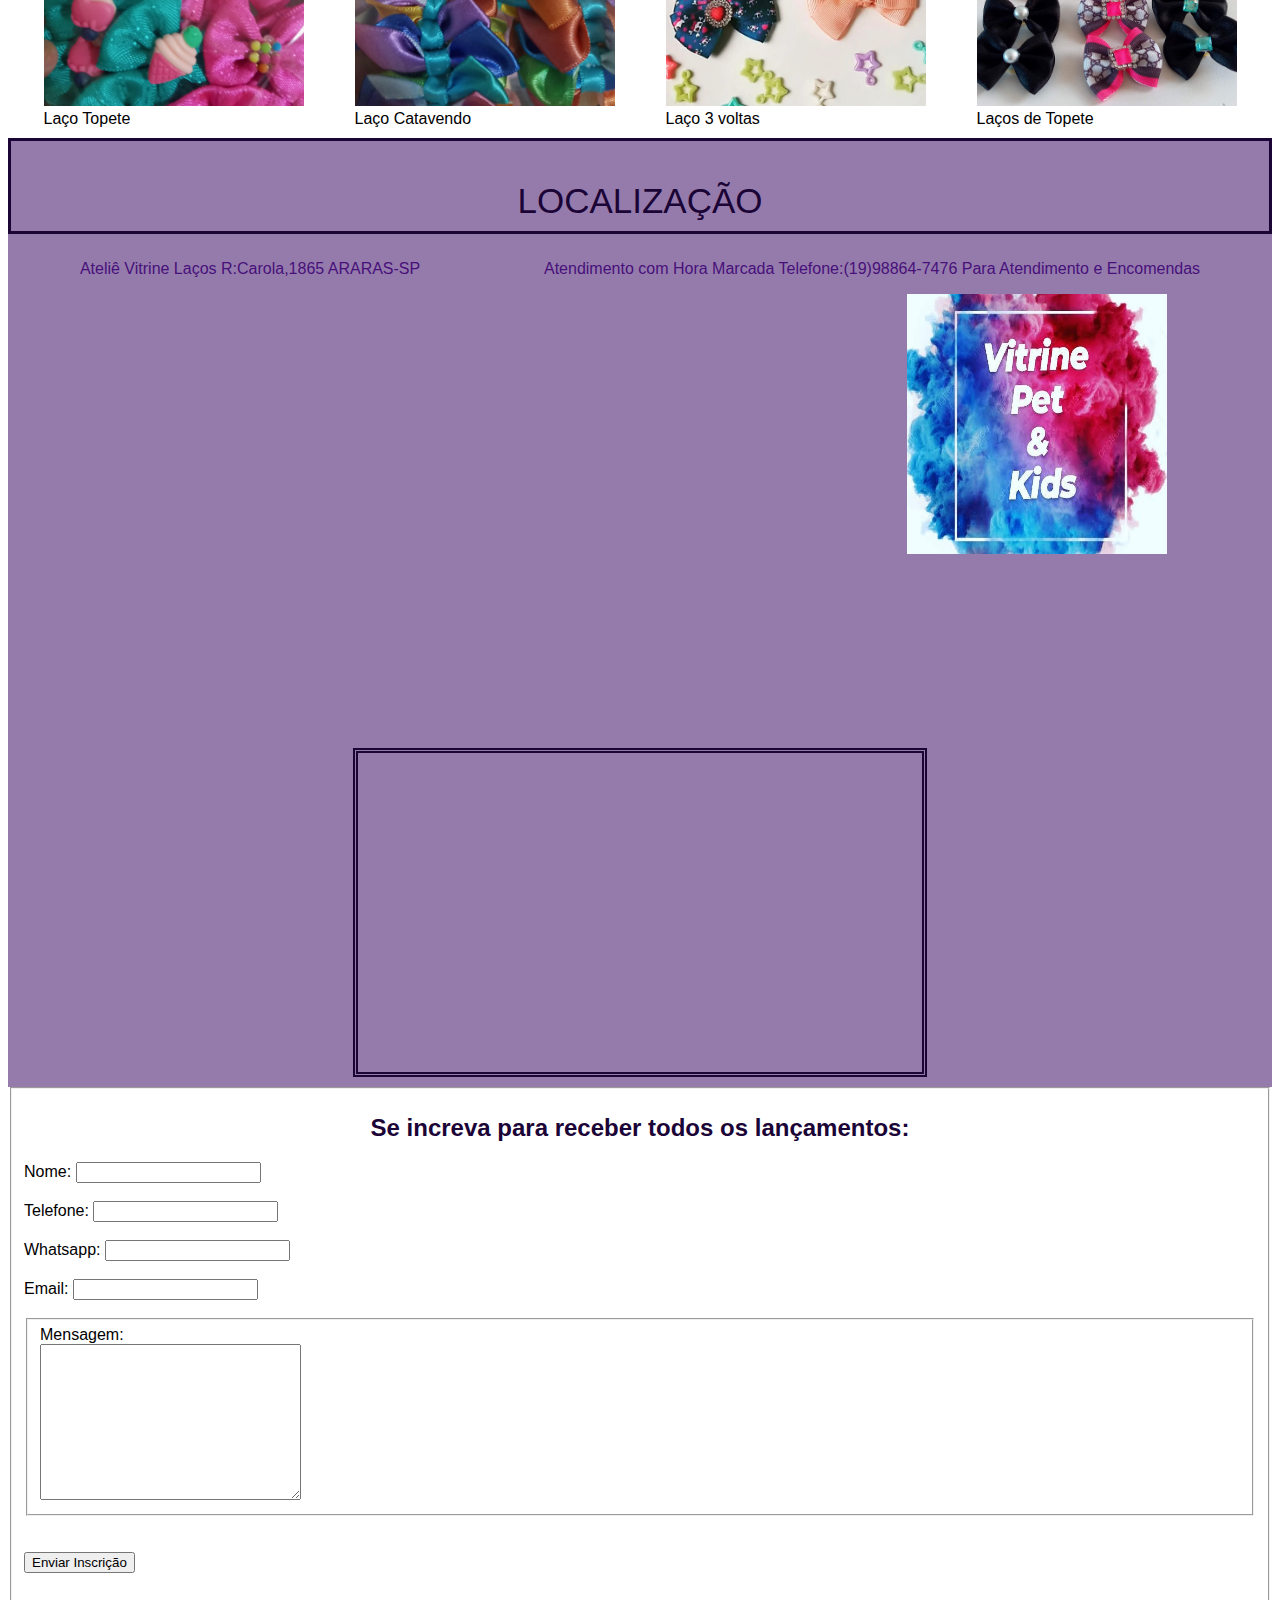
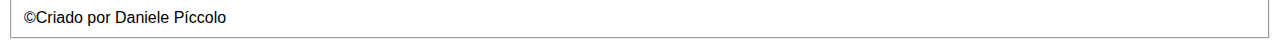
==== commit 9ed6f2c5: "Add files via upload" ====
--- a/index.html
+++ b/index.html
@@ -12,7 +12,7 @@
 <body>
 
     <header>        
-    <img src="imagens/logo.ico">
+    <a href="index.html"> <img src="imagens/logo.ico"> </a>
 
     <nav>
     <li> <a href="index.html"> <strong>Home</strong></a>
@@ -107,24 +107,13 @@
 
 <iframe class="iframe"  src="https://www.google.com/maps/embed?pb=!1m18!1m12!1m3!1d3689.7029502886!2d-47.34547628541372!3d-22.36484242437872!2m3!1f0!2f0!3f0!3m2!1i1024!2i768!4f13.1!3m3!1m2!1s0x94c8709c7d5756b7%3A0x4c400a2bbf1e82bc!2sResidencial%20Vila%20Rica!5e0!3m2!1spt-BR!2sbr!4v1666392557791!5m2!1spt-BR!2sbr" 
 width="600" height="450" style="border:0" allowfullscreen="" loading="lazy" referrerpolicy="no-referrer-when-downgrade"></iframe>
-</div>
 
-<div class="flex-container">       
-    <img src="imagens/logocolorida.jpg" width="260" height="240">
-    <p style="font-style: 25px;color: black;          border: 5px; border-style: double; background-color: rgb(149,123,172);">
-        Desde 2019 criando laços de maneira artesanal com amor, pensando em cada detalhe para os pet e as crianças, visando sempre
-        a qualidade do produto, pelo conforto e bem estar de nossos clientes. Atendimento em Araras de forma presencial, demais localidades
-        atendimento por Whatsapp, fazemos envios para todo território nacional. No inicio das atividades da vitrine contei com a parceria de uma grande
-        amiga, a quem sou grata pelo apoio e incentivo sem ela eu não teria chegado até aqui. Me chamo Daniele Píccolo, artesã por amor, cada 
-        dia mais apaixonada pela área que escolhi atuar, sai da CLT e hoje me dedico integralmente ao artesanato.  </p> </div>
-
-<div class="flex-container">   
+    <img src="imagens/logocolorida.jpg" width="260" height="260">
 
     <iframe class="iframe" width="560" height="315" src="https://www.youtube.com/embed/oyOt84Yf2To" title="YouTube video player" frameborder="0"
-     allow="accelerometer; autoplay; clipboard-write; encrypted-media; gyroscope; picture-in-picture" allowfullscreen> </iframe>
-
-    <p style="font-size: 20px ; color: black;">
-        O vídeo é de uma das artesãs que me inspiro e tenho muita admiração pelo talento em criar e compartilhar seu conhecimento </p></div>    
+     allow="accelerometer; autoplay; clipboard-write; encrypted-media; gyroscope; picture-in-picture" allowfullscreen>  
+    </iframe> 
+</div>   
 
 
 <fieldset>
--- a/style.css
+++ b/style.css
@@ -1,5 +1,5 @@
 *{
-    font-family:Arial, Helvetica, sans-serif;
+    font-family: Arial, Helvetica, sans-serif;
 }
 
 nav, ul {
@@ -82,6 +82,24 @@
     bottom: 7px;
 }
 
+.dois {
+    border-top: 3px;
+    border-bottom: 3px;
+    border-left: 3px;
+    border-right: 3px;
+    border-color: rgb(107, 54, 168);
+    border-style:solid;
+    background-color: rgb(182, 172, 192);
+    height: 150px;   
+    padding: 8px; 
+    bottom: 8px; 
+    top: 8px;
+    left: 8px;
+    text-align:center;
+    text-emphasis: none;
+    font-size: 23px;    
+ }
+
 
 .flex-container{
     background-image: url(https://st2.depositphotos.com/1000886/5454/v/450/depositphotos_54540917-stock-illustration-seamless-pattern-with-ribbons-and.jpg);
@@ -102,12 +120,6 @@
     top:10px;
 }
 
-.flex-item{
-    gap:20px 40px;
-    row-gap: 40px;
-    column-gap: 40px;
-}
-
 .iframe {
     padding: 2px;
     border: 5px;
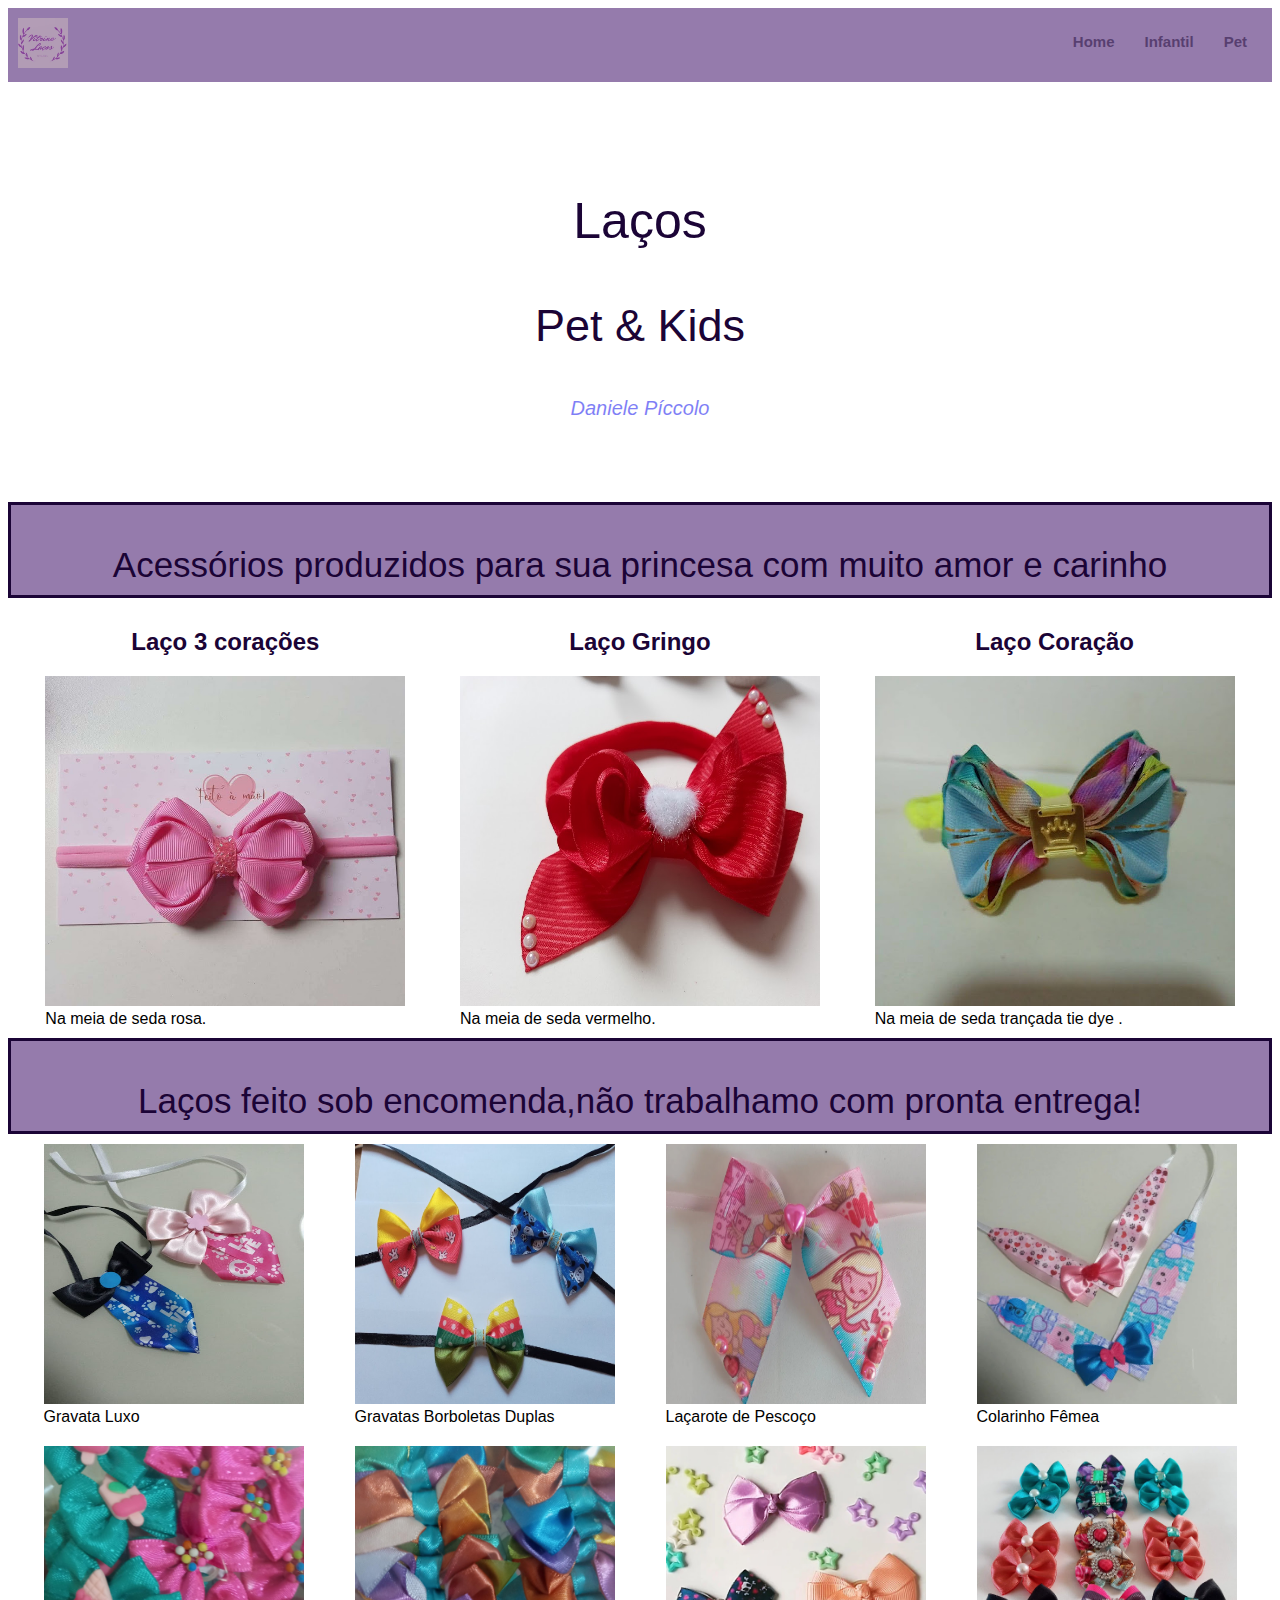
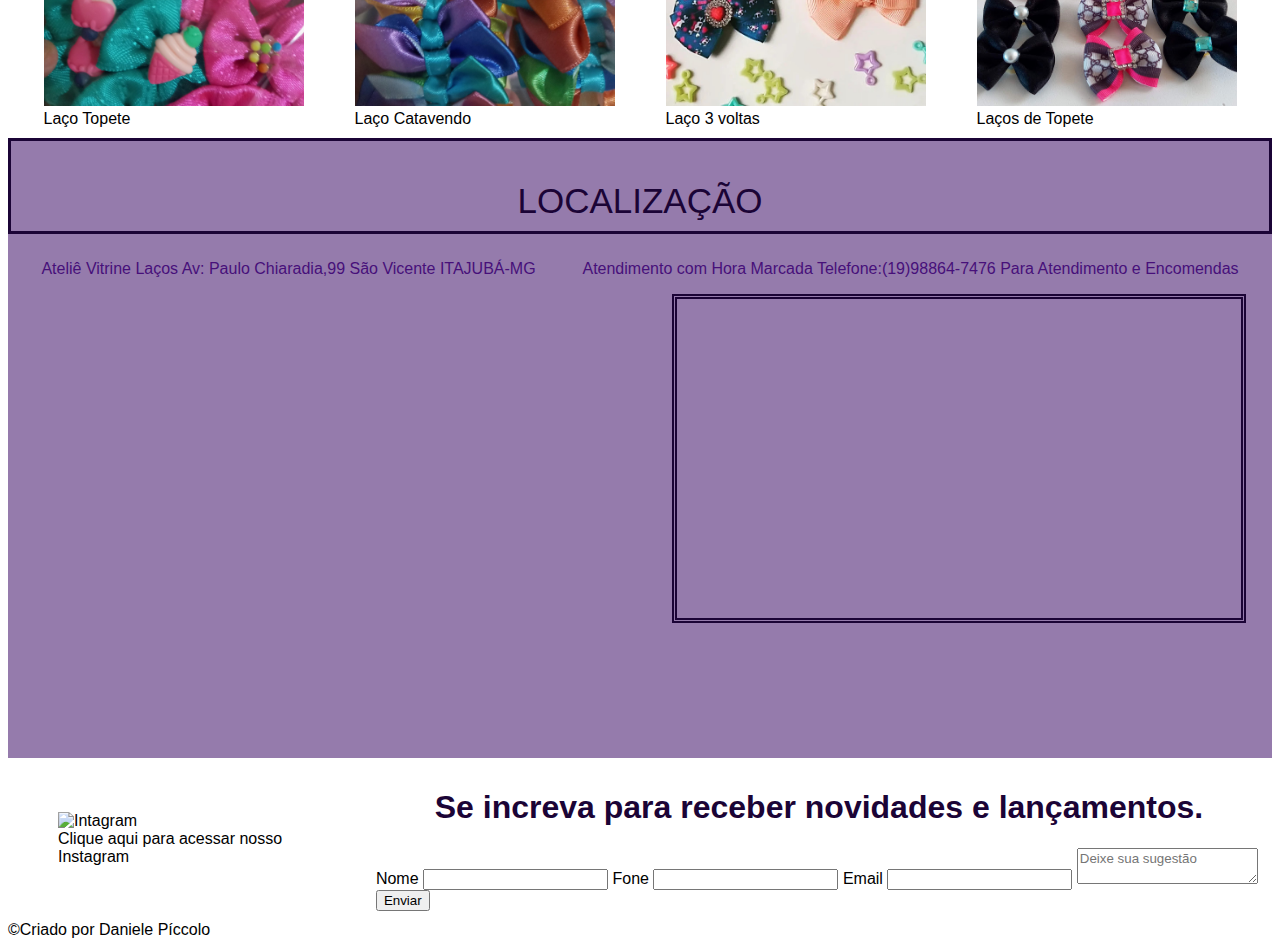
==== commit eb8166b2: "Add files via upload" ====
--- a/index.html
+++ b/index.html
@@ -1,164 +1,172 @@
-<!DOCTYPE html>
-<html lang="pt-br">
-<head>
-    <meta charset="UTF-8">
-    <meta http-equiv="X-UA-Compatible" content="IE=edge">
-    <meta name="viewport" content="width=device-width, initial-scale=1.0">
-    <title>Vitrine Laços</title>
-    <link rel="stylesheet" href="style.css">
-    <link rel="shortcut icon" href="imagens/logo.ico" type="image/x-icon">
-</head>
-
-<body>
-
-    <header>        
-    <a href="index.html"> <img src="imagens/logo.ico"> </a>
-
-    <nav>
-    <li> <a href="index.html"> <strong>Home</strong></a>
-        </li>
-    <li> <a href="infantil.html"> <strong> Infantil </strong></a>
-        </li>
-    <li> <a href="pet.html"> <strong> Pet</strong> </a>
-        </li>    </header>
-
-    <div class="boxgrande"> 
-    <box>
-    <p style="font-size: 50px; color:rgb(27, 4, 54)"> Laços</p>
-    <div>  
-    <p style="font-size: 45px; color: rgb(27, 4, 54)"> Pet & Kids</p>
-    <div> 
-    <p style="font-size: 20px; color: rgb(71, 16, 122);"> <i>by Daniele Píccolo</i> </p>
-    </box>
-    </div></div></div>
-    
-    <div class="um">
-    <p style="font-size: 35px;color: rgb(27, 4, 54);"> Acessórios produzidos para sua princesa com muito amor e carinho</p>
-    </div>
-
-    <div class="flex-container">
-
-    <div><h2>Laço 3 corações</h2>
-    <img src="imagens/laço rosa 3 corações.jpg" alt="Laço 3 Corações" width="360" height="330">
-    <figcaption>Na meia de seda rosa.</figcaption></div>
-
-    <div><h2>Laço Gringo</h2>
-    <img src="imagens/laço vermelho.jpg" alt="Laço Gringo" width="360" height="330">
-    <figcaption>Na meia de seda vermelho. </figcaption>
-    </div>
-
-    <div><h2>Laço Coração</h2>
-    <img src="imagens/laço jeans tie dye.jpg" alt="Laço Jeans Coração" width="360" height="330">
-    <figcaption>Na meia de seda trançada tie dye .</figcaption></div>
-
-    </div>
-
-    <div class="um">  
-    <p style="font-size: 35px; color:rgb(27, 4, 54)"> Laços feito sob encomenda,não trabalhamo com pronta entrega! </p>   
-    </div>
-
-    <div class="flex-container">
-
-    <div>   <img src="imagens/gravataluxomf.jpg" alt="Gravatas Luxo" width="260" height="260">
-    <figcaption>Gravata Luxo</figcaption>
-    </div>
-
-    <div> <img src="imagens/gravatabdupla.jpg" alt="Gravata Borboleta" width="260" height="260">
-    <figcaption>Gravatas Borboletas Duplas</figcaption>
-    </div>
-
-    <div> <img src="imagens/laçarotef.jpg" alt="Laçarote de Pescoço"  width="260" height="260">
-    <figcaption>Laçarote de Pescoço</figcaption>
-    </div>
- 
-    <div> <img src="imagens/colarinhof.jpg" alt="Colarinho Fêmea" width="260" height="260">
-    <figcaption>Colarinho Fêmea</figcaption>
-    </div> </div>
-
-    <div class="flex-container">
-
-    <div> <img src="imagens/verderosasorvete.jpg" alt="Laço Topete verde e rosa com sorvete" width="260" height="260">
-    <figcaption>Laço Topete </figcaption>
-    </div>
-    
-    <div> <img src="imagens/cataventocolorido.jpg" alt="Laço Catavento Colorido" width="260" height="260">
-    <figcaption>Laço Catavendo </figcaption>
-    </div>
-
-    <div> <img src="imagens/laço3voltas.jpg" alt="Laço 3 voltas" width="260" height="260">
-    <figcaption>Laço 3 voltas </figcaption>
-    </div>
-
-    <div> <img src="imagens/varioslaços.jpg" alt="Vários Laços" width="260" height="260">
-    <figcaption> Laços de Topete </figcaption>
-    </div> 
-    </div>
-    
-
-<div class="um"> 
-    <p style="font-size: 35px;color: rgb(27, 4, 54);"> LOCALIZAÇÃO</p> </div> 
-
-<div class="flex-containerdois">
-<p style="position: center;"> Ateliê Vitrine Laços
-    R:Carola,1865 ARARAS-SP </p>
-
-<p style="position: center;">  Atendimento com Hora Marcada
-    Telefone:(19)98864-7476 Para Atendimento e Encomendas </p>
-
-<iframe class="iframe"  src="https://www.google.com/maps/embed?pb=!1m18!1m12!1m3!1d3689.7029502886!2d-47.34547628541372!3d-22.36484242437872!2m3!1f0!2f0!3f0!3m2!1i1024!2i768!4f13.1!3m3!1m2!1s0x94c8709c7d5756b7%3A0x4c400a2bbf1e82bc!2sResidencial%20Vila%20Rica!5e0!3m2!1spt-BR!2sbr!4v1666392557791!5m2!1spt-BR!2sbr" 
-width="600" height="450" style="border:0" allowfullscreen="" loading="lazy" referrerpolicy="no-referrer-when-downgrade"></iframe>
-
-    <img src="imagens/logocolorida.jpg" width="260" height="260">
-
-    <iframe class="iframe" width="560" height="315" src="https://www.youtube.com/embed/oyOt84Yf2To" title="YouTube video player" frameborder="0"
-     allow="accelerometer; autoplay; clipboard-write; encrypted-media; gyroscope; picture-in-picture" allowfullscreen>  
-    </iframe> 
-</div>   
-
-
-<fieldset>
-    <body>
-       
-    <h2>Se increva para receber todos os lançamentos:</h2>
-    <form>    
-            <label for="Nome Completo"> Nome:</label>
-            <input type="text">
-        <div>
-            <br>
-        </div>
-        <label for="Telefone"> Telefone:</label>
-        <input type="tel"> 
-        <div>
-            <br>
-        </div>
-        <label for="Whatsapp"> Whatsapp:</label>
-        <input type="tel">
-    <div><br></div>
-    <label for="Email"> Email: </label>
-    <input type="email">    
-    <div><br></div>
-    <fieldset>
-        <div>
-    <label for="">Mensagem:</label>
-        </div>
-        <div>
-    <textarea name="" id="" cols="30" rows="10">
-    </textarea>
-        </div>
-    </fieldset>
-    <div><br>
-    <br>
-    </div>
-    <input type="submit" value="Enviar Inscrição">
-    </form>  
-    <br><br>  
-    </body>
-    </html>
-
-    
-    <footer> 
-        &copy;Criado por Daniele Píccolo
-    </footer>
-
-</body>
+<!DOCTYPE html>
+<html lang="pt-br">
+<head>
+    <meta charset="UTF-8">
+    <meta http-equiv="X-UA-Compatible" content="IE=edge">
+    <meta name="viewport" content="width=device-width, initial-scale=1.0">
+    <meta name="author" content="Daniele Píccolo">
+    <meta name="description" content="Laços e acessórios para pet e infantil"/>
+    <meta name="keywords" content="laços pet, gravatas pet, parzinho de laços, acessórios meninas">
+    <meta name="robots" content="index,nofollow">
+    <meta http-equiv="cache-control" content="no-cache" />    
+    <title>Vitrine Laços</title>
+    <link rel="stylesheet" href="style.css">
+    <link rel="shortcut icon" href="imagens/logo.ico" type="image/x-icon">
+</head>
+
+<body>
+
+    <header>        
+    <a href="index.html"> <img src="imagens/logo.ico"> </a>
+
+    <Nav>
+    <li> <a href="index.html"> <strong>Home</strong></a>
+        </li>
+    <li> <a href="infantil.html"> <strong> Infantil </strong>  </a>
+        </li>
+    <li> <a href="pet.html"> <strong> Pet</strong> </a>
+        </li> </header>
+
+    <section class="boxgrande"> 
+    <box>
+    <p style="font-size: 50px; color:rgb(27, 4, 54)"> Laços</p >
+    <div>  
+    <p style="font-size: 45px; color: rgb(27, 4, 54)"> Pet & Kids</p >
+    <div> 
+    <p style="font-size: 20px; color: rgb(71, 16, 122);" > <a href="daniele.html"> <i> Daniele Píccolo</i> </a> </p>
+    </box>
+    </div></div></section>
+    
+    <section class="um">
+    <p style="font-size: 35px;color: rgb(27, 4, 54);" > Acessórios produzidos para sua princesa com muito amor e carinho</p>
+    </section>
+
+    <section class="flex-container">
+
+    <section><h2>Laço 3 corações</h2>
+    <img src="imagens/laço rosa 3 corações.jpg" alt="Laço 3 Corações" width="360" height="330">
+    <figcaption>Na meia de seda rosa. </figcaption></section>
+
+    <section><h2>Laço Gringo</h2>
+    <img src="imagens/laço vermelho.jpg" alt="Laço Gringo" width="360" height="330">
+    <figcaption>Na meia de seda vermelho. </figcaption>
+    </section>
+
+    <section><h2>Laço Coração</h2>
+    <img src="imagens/laço jeans tie dye.jpg" alt="Laço Jeans Coração" width="360" height="330">
+    <figcaption>Na meia de seda trançada tie dye . </figcaption>
+    </section>
+
+    </section>
+
+    <section class="um">  
+    <p style="font-size: 35px; color:rgb(27, 4, 54)"> Laços feito sob encomenda,não trabalhamo com pronta entrega! </p>   
+    </section>
+
+    <section class="flex-container">
+
+    <section> <img src="imagens/gravataluxomf.jpg" alt="Gravatas Luxo" width="260" height="260">
+    <figcaption>Gravata Luxo</figcaption>
+    </section>
+
+    <section> <img src="imagens/gravatabdupla.jpg" alt="Gravata Borboleta" width="260" height="260">
+    <figcaption>Gravatas Borboletas Duplas</figcaption>
+    </section>
+
+    <section> <img src="imagens/laçarotef.jpg" alt="Laçarote de Pescoço" width="260" height="260">
+    <figcaption>Laçarote de Pescoço</figcaption>
+    </section>
+ 
+    <section> <img src="imagens/colarinhof.jpg" alt="Colarinho Fêmea" width="260" height="260">
+    <figcaption>Colarinho Fêmea</figcaption>
+    </section> </section>
+
+    <section class="flex-container">
+
+    <section> <img src="imagens/verderosasorvete.jpg" alt="Laço Topete verde e rosa com sorvete" width="260" height="260">
+    <figcaption>Laço Topete </figcaption>
+    </section>
+    
+    <section> <img src="imagens/cataventocolorido.jpg" alt="Laço Catavento Colorido" width="260" height="260">
+    <figcaption>Laço Catavendo </figcaption>
+    </section>
+
+    <section> <img src="imagens/laço3voltas.jpg" alt="Laço 3 voltas" width="260" height="260">
+    <figcaption>Laço 3 voltas </figcaption>
+    </section>
+
+    <section> <img src="imagens/varioslaços.jpg" alt="Vários Laços" width="260" height="260">
+    <figcaption> Laços de Topete </figcaption>
+    </section> 
+    </section>
+    
+
+<section class="um"> 
+    <p style="font-size: 35px;color: rgb(27, 4, 54);"> LOCALIZAÇÃO</p> </section> 
+
+<div class="flex-containerdois">
+<p style="position: center;"> Ateliê Vitrine Laços
+    Av: Paulo Chiaradia,99 São Vicente ITAJUBÁ-MG</p>
+
+<p style="position: center;">  Atendimento com Hora Marcada
+    Telefone:(19)98864-7476 Para Atendimento e Encomendas </p>
+
+<iframe class="iframe"  src="https://www.google.com/maps/embed?pb=!1m18!1m12!1m3!1d3688.022041919036!2d-45.456916585242205!3d-22.428196185257306!2m3!1f0!2f0!3f0!3m2!1i1024!2i768!4f13.1!3m3!1m2!1s0x94cb7cae74e74205%3A0x287f7ecad5edeb21!2sAv.%20Paulo%20Chiaradia%2C%2099%20-%20S%C3%A3o%20Vicente%2C%20Itajub%C3%A1%20-%20MG%2C%2037502-028!5e0!3m2!1spt-BR!2sbr!4v1679697911960!5m2!1spt-BR!2sbr" width="600" height="450" style="border:0;" allowfullscreen="" loading="lazy" referrerpolicy="no-referrer-when-downgrade"></iframe>
+    <iframe class="iframe" width="560" height="315" src="https://www.youtube.com/embed/oyOt84Yf2To" title="YouTube video player" frameborder="0"
+     allow="accelerometer; autoplay; clipboard-write; encrypted-media; gyroscope; picture-in-picture" allowfullscreen>  
+    </iframe> 
+</div>   
+
+<section class="flex-container">
+
+    <section>
+      <figure>
+      <img src="imagens/cartaovisita.jpeg"
+      alt="Intagram"
+      usemap="#contato"
+       width="450"
+       height="350"
+       />
+       <figcaption>Clique aqui para acessar nosso Instagram</figcaption>
+      </figure>  
+
+      <map name="contato">
+      <area 
+      shape="circle"
+      coords="200,200,200,"
+      href="https://www.instagram.com/vitriinelacos/"
+      alt="instagram"
+      title="instagram"
+      target="alvo"
+      />
+      </map>
+</section>
+
+<section> 
+    <body>
+    <form name="meu_form">
+    
+      <h1>Se increva para receber novidades e lançamentos.</h1>
+      <label for="nome">Nome</label>
+      <input type="text" id="nomeid" placeholder="" required="required" name="nome" />
+     
+      <label for="fone">Fone</label>
+      <input type="tel" id="foneid" placeholder="" name="fone" />
+      
+      <label for="email">Email</label>
+      <input type="email" id="emailid" placeholder="" name="email" />
+       
+      <textarea placeholder="Deixe sua sugestão"></textarea>
+    
+      <input type="submit" class="enviar" onclick="Enviar();" value="Enviar" />
+    </form>
+    </body>
+</section>
+</section>
+
+   
+<footer> 
+        &copy;Criado por Daniele Píccolo
+    </footer>
+</body>
 </html>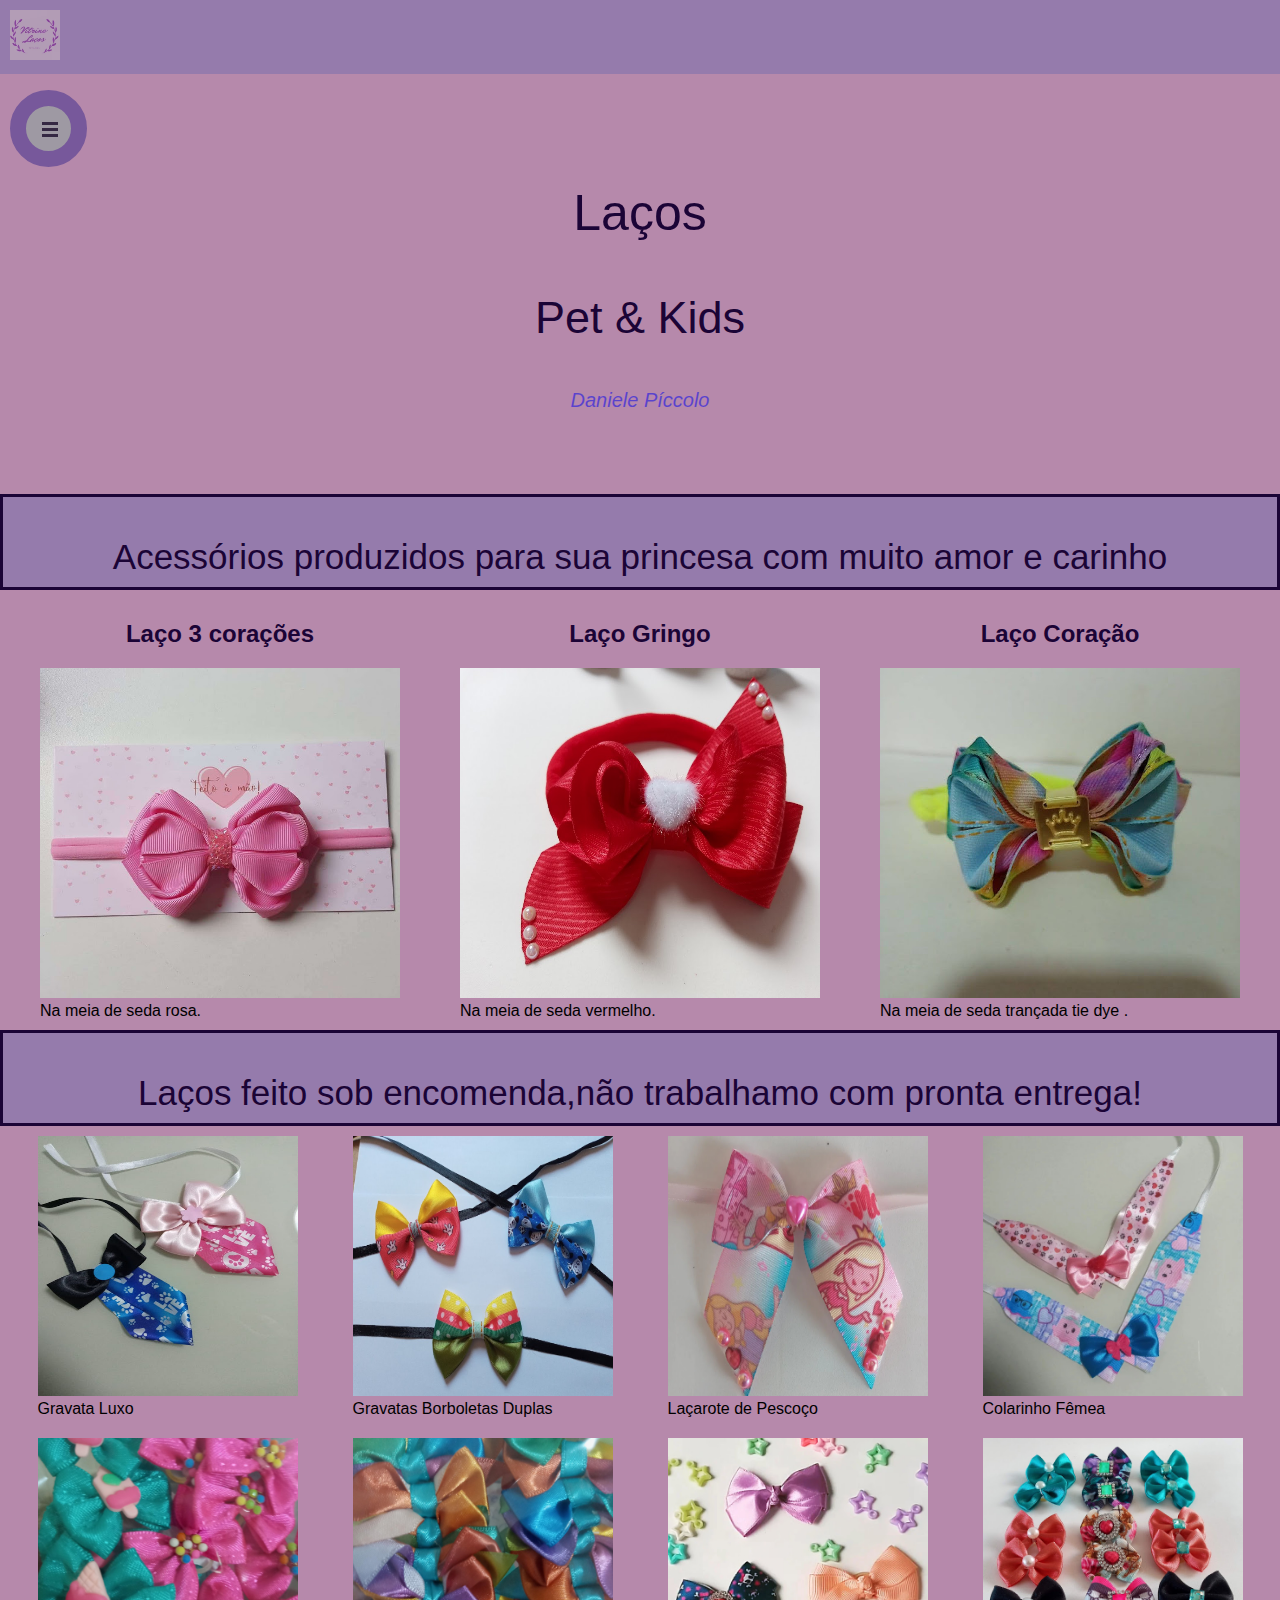
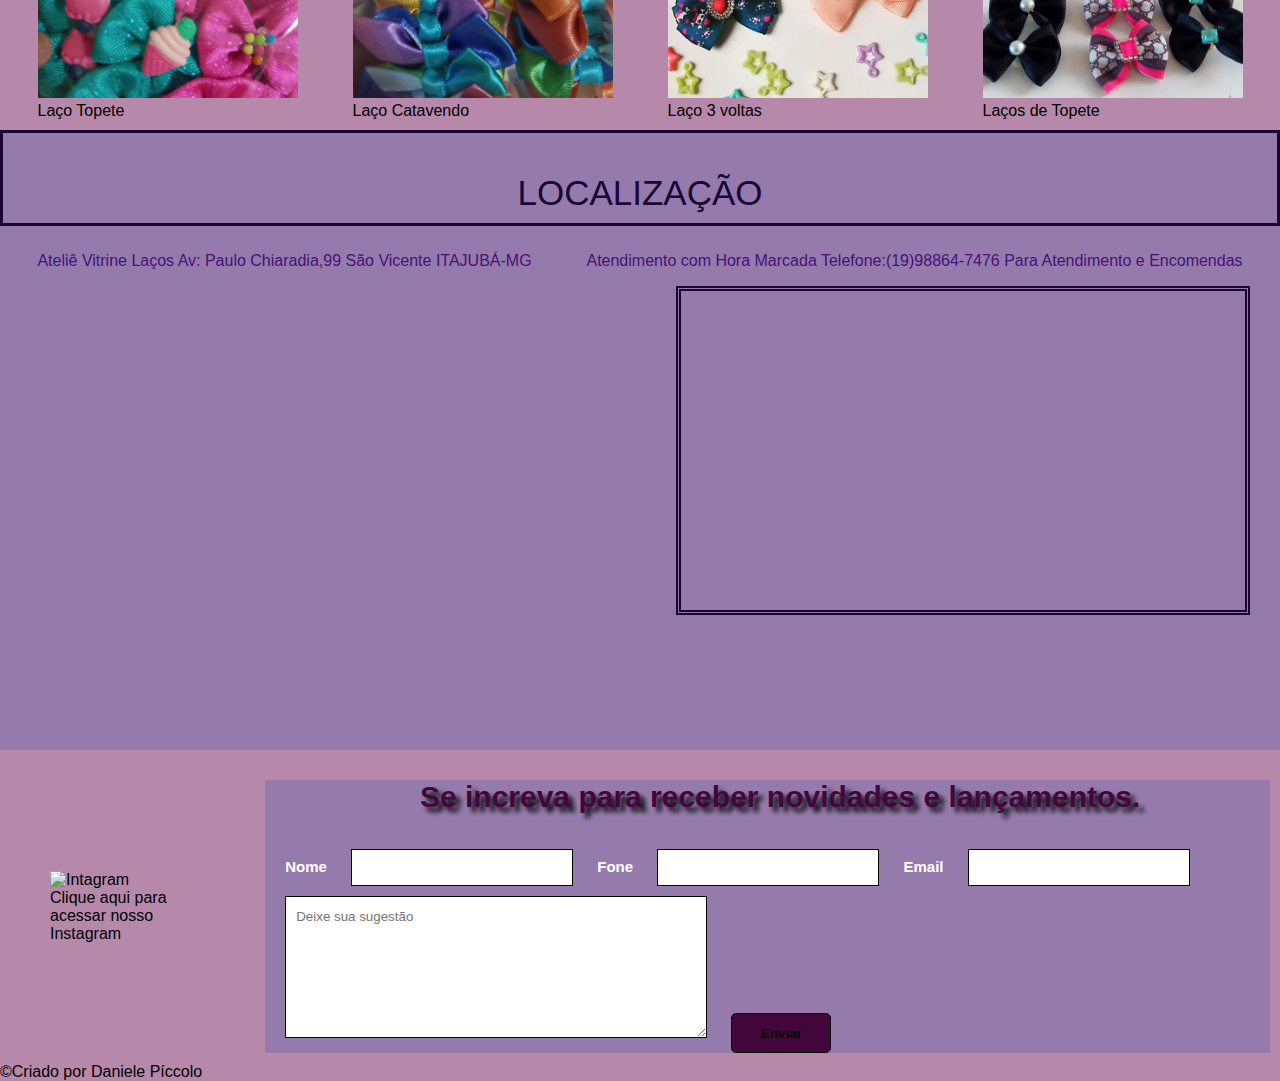
==== commit c04c991e: "Add files via upload" ====
--- a/index.html
+++ b/index.html
@@ -16,16 +16,18 @@
 
 <body>
 
-    <header>        
+<header>        
     <a href="index.html"> <img src="imagens/logo.ico"> </a>
 
-    <Nav>
-    <li> <a href="index.html"> <strong>Home</strong></a>
-        </li>
-    <li> <a href="infantil.html"> <strong> Infantil </strong>  </a>
-        </li>
-    <li> <a href="pet.html"> <strong> Pet</strong> </a>
-        </li> </header>
+<link href='https://fonts.googleapis.com/css?family=Alegreya+Sans:400,800' rel='stylesheet' type='text/css'>
+<nav class="menu">
+      <ul>
+        <li><a href="infantil.html"> Kids</a></li>
+        <li><a href="pet.html"> Pet</a></li>
+        <li><a href="daniele.html"> Artesã</a></li>
+      </ul>
+</nav>
+</header>
 
     <section class="boxgrande"> 
     <box>
--- a/style.css
+++ b/style.css
@@ -1,128 +1,335 @@
-*{
-    font-family: Arial, Helvetica, sans-serif;
-}
-
-nav, ul {
-    list-style:none;
-}
-
-a {
-    text-decoration: none;
-    cursor: pointer;
-    opacity: 0.5;
-}
-
-a:hover {
-    opacity:1;
-}
-
-header{
-    background-color: rgb(149, 123, 172);
-    top: 0;
-    left: 0;
-    display: flex;
-    justify-content: space-between;
-    align-items: initial;
-    padding: 10px 10px;
-}
-
-header img{
-    width: 50px;
-}
-
-header nav{
-    display: flex;
-}
-
-header li a{
-    color:rgb(27,4,54);
-    font-size: 15px;
-}
-
-header li{
-    margin: 15px;
-}
-
-.boxgrande{
-    background-image: url(https://st2.depositphotos.com/1000886/5454/v/450/depositphotos_54540917-stock-illustration-seamless-pattern-with-ribbons-and.jpg);
-    height: 300px;
-    top: 80px;
-    left:80px;
-    right: 80px;
-    display:flex;
-    justify-content:center;
-    align-items:calc(20px);
-    padding:60px;
-    bottom: 10px;
-}
-
-h1{
-    text-align: center;
-    color: rgb(27,4,54);
-}
-h2{
-    text-align: center;
-    color: rgb(27,4,54);
-}
-p{
-    text-align: center;
-    color: rgb(71,16,122);    
-}
-
-.um {
-    border-top: 3px;
-    border-bottom: 3px;
-    border-left: 3px;
-    border-right: 3px;
-    border-color: rgb(27,4,54);
-    border-style:solid;
-    background-color: rgb(149,123,172);
-    height: 80px;   
-    padding: 5px; 
-    bottom: 7px;
-}
-
-.dois {
-    border-top: 3px;
-    border-bottom: 3px;
-    border-left: 3px;
-    border-right: 3px;
-    border-color: rgb(107, 54, 168);
-    border-style:solid;
-    background-color: rgb(182, 172, 192);
-    height: 150px;   
-    padding: 8px; 
-    bottom: 8px; 
-    top: 8px;
-    left: 8px;
-    text-align:center;
-    text-emphasis: none;
-    font-size: 23px;    
- }
-
-
-.flex-container{
-    background-image: url(https://st2.depositphotos.com/1000886/5454/v/450/depositphotos_54540917-stock-illustration-seamless-pattern-with-ribbons-and.jpg);
-    display:flex;
-    flex-direction:row;
-    justify-content:space-around;
-    align-items:center;
-    padding: 10px;
-}
-
-.flex-containerdois{
-    background-color: rgb(149,123,172);
-    display: flex;
-    justify-content: space-around;
-    flex-wrap: wrap;
-    flex-basis: 80%;   
-    padding: 10px; 
-    top:10px;
-}
-
-.iframe {
-    padding: 2px;
-    border: 5px;
-    border-style:double;
-    border-color: rgb(27,4,54);
-}+*{
+    font-family: Arial, Helvetica, sans-serif;
+}
+
+nav, ul {
+    list-style:none;
+}
+
+a {
+    text-decoration: none;
+    cursor: pointer;
+    opacity: 0.5;
+}
+
+a:hover {
+    opacity:1;
+}
+
+header{
+    background-color: rgb(149, 123, 172);
+    top: 0;
+    left: 0;
+    display: flex;
+    justify-content: space-between;
+    align-items: initial;
+    padding: 10px 10px;
+}
+
+header img{
+    width: 50px;
+}
+
+header nav{
+    display: flex;
+}
+
+header li a{
+    color:rgb(27,4,54);
+    font-size: 15px;
+}
+
+header li{
+    margin: 15px;
+}
+
+.boxgrande{
+    background-image: url(https://st2.depositphotos.com/1000886/5454/v/450/depositphotos_54540917-stock-illustration-seamless-pattern-with-ribbons-and.jpg);
+    height: 300px;
+    top: 80px;
+    left:80px;
+    right: 80px;
+    display:flex;
+    justify-content:center;
+    align-items:calc(20px);
+    padding:60px;
+    bottom: 10px;
+}
+
+h1{
+    text-align: center;
+    color: rgb(27,4,54);
+}
+h2{
+    text-align: center;
+    color: rgb(27,4,54);
+}
+p{
+    text-align: center;
+    color: rgb(71,16,122);    
+}
+
+.um {
+    border-top: 3px;
+    border-bottom: 3px;
+    border-left: 3px;
+    border-right: 3px;
+    border-color: rgb(27,4,54);
+    border-style:solid;
+    background-color: rgb(149,123,172);
+    height: 80px;   
+    padding: 5px; 
+    bottom: 7px;
+}
+
+.dois {
+    border-top: 3px;
+    border-bottom: 3px;
+    border-left: 3px;
+    border-right: 3px;
+    border-color: rgb(107, 54, 168);
+    border-style:solid;
+    background-color: rgb(182, 172, 192);
+    height: 150px;   
+    padding: 8px; 
+    bottom: 8px; 
+    top: 8px;
+    left: 8px;
+    text-align:center;
+    text-emphasis: none;
+    font-size: 23px;    
+ }
+
+
+.flex-container{
+    background-image: url(https://st2.depositphotos.com/1000886/5454/v/450/depositphotos_54540917-stock-illustration-seamless-pattern-with-ribbons-and.jpg);
+    display:flex;
+    flex-direction:row;
+    justify-content:space-around;
+    align-items:center;
+    padding: 10px;
+}
+
+.flex-containerdois{
+    background-color: rgb(149,123,172);
+    display: flex;
+    justify-content: space-around;
+    flex-wrap: wrap;
+    flex-basis: 80%;   
+    padding: 10px; 
+    top:10px;
+}
+
+.iframe {
+    padding: 2px;
+    border: 5px;
+    border-style:double;
+    border-color: rgb(27,4,54);
+}
+
+
+body {
+    padding: 0;
+    margin: 0;
+}
+
+form {
+    font-family: Verdana,Tahoma,sans-serif;
+    font-size: 15px;
+    background-color: rgb(149, 123, 172);
+    max-width: 100%;
+}
+
+h1 {
+    margin-bottom: 25px;
+    margin-left: 25px;
+    color: #42063a;
+    text-shadow: 5px 5px 5px black;
+}
+
+input, textarea {
+    width: 200px;
+    padding: 10px;
+    color: black;
+    margin-left: 20px;
+    margin-top: 10px;
+    border: 1px solid;
+}
+
+input:hover, textarea:hover, input:focus, textarea:focus {
+    border-color: #42063a;
+    box-shadow: 5px 0px 9px #9e3773;
+    background-color: #540335;
+    color: black;
+    font-weight: bold;
+}
+
+.enviar {
+    background-color: #42063a;
+    height: 40px;
+    width: 100px;
+    font-weight: bold;
+    border-radius: 5px;
+    -webkit-border-radius: 5px;
+    -moz-border-radius: 5px;
+    border: 1px solid;
+    color: black;
+}
+
+textarea {
+    width: 400px;
+    height: 120px;
+    line-height: 20px;
+    max-width: 400px;
+}
+
+form label {
+    margin-left: 20px;
+    color: #FFFFFF;
+    font-weight: bold;
+}
+
+body {
+    font-family: Alegreya Sans;
+    background: #b689ab;
+  }
+  .menu {
+    position:absolute;
+    background:rgb(158, 153, 163);
+    width: 2.8em;
+    height: 2.8em;
+    border-radius: 3em;
+    margin: auto;
+    margin-top: 5em;
+    margin-bottom: 5em;
+    cursor: pointer;
+    border: 1em solid rgb(119, 88, 155);
+  }
+  .menu:after {
+    content: "";
+    position: absolute;
+    top: 1em;
+    left: 1em;
+    width: 1em;
+    height: 0.2em;
+    border-top: 0.6em double rgb(53, 40, 67);
+    border-bottom: 0.2em solid rgb(53,40,67);
+  }
+  .menu ul {
+    list-style: none;
+    padding: 0;
+  }
+  .menu li {
+    width: 3em;
+    height: 1.4em;
+    padding: 0.2em;
+    margin-top: 0.2em;
+    text-align: center;
+    border-top-right-radius: 0.5em;
+    border-bottom-right-radius: 0.5em;
+    transition: all 1s;
+    background: rgb(184, 150, 215);
+    opacity: 0;
+    z-index: -1;
+  }
+  .menu:hover li {
+    opacity: 1;
+  }
+  /**
+   * Add a pseudo element to cover the space
+   * between the links. This is so the menu
+   * does not lose :hover focus and disappear
+   */
+  .menu:hover ul::before {
+    position: absolute;
+    content: "";
+    width: 0;
+    height: 0;
+    display: block;
+    left: 50%;
+    top: -5.0em;
+    /**
+     * The pseudo-element is a semi-circle
+     * created with CSS. Top, bottom, and right
+     * borders are 6.5em (left being 0), and then
+     * a border-radius is added to the two corners
+     * on the right.
+     */
+    border-width: 6.5em;
+    border-radius: 0 7.5em 7.5em 0;
+    border-left: 0;
+    border-style: solid;
+    /**
+     * Have to have a border color for the border
+     * to be hoverable. I'm using a very light one
+     * so that it looks invisible.
+     */
+    border-color: rgba(0,0,0,0.01);
+    /**
+     * Put the psuedo-element behind the links
+     * (So they can be clicked on)
+     */
+    z-index: -1;
+    /**
+     * Make the cursor default so it looks like
+     * nothing is there
+     */
+    cursor: default;
+  }
+  .menu a {
+    color: white;
+    text-decoration: none;
+    /**
+     * This is to vertically center the text on the
+     * little tab-like things that the text is on.
+     */
+    line-height: 1.5em;
+  }
+  .menu a {
+    color: white;
+    text-decoration: none;
+  }
+  .menu ul {
+    transform: rotate(180deg) translateY(-2em);
+    transition: 1s all;
+  }
+  .menu:hover ul {
+    transform: rotate(0deg) translateY(-1em);
+  }
+  .menu li:hover {
+    background: rgb(107, 54, 168);
+    z-index: 10;
+  }
+  
+  .menu li:nth-of-type(1) {
+    transform: rotate(-90deg);
+    position: absolute;
+    left: -1.2em;
+    top: -4.2em;
+  }
+  .menu li:nth-of-type(2) {
+    transform: rotate(-45deg);
+    position: absolute;
+    left: 2em;
+    top: -3em;
+  }
+  .menu li:nth-of-type(3) {
+    position: absolute;
+    left: 3.4em;
+    top: 0.3em;
+  }
+  .menu li:nth-of-type(4) {
+    transform: rotate(45deg);
+    position: absolute;
+    left: 2em;
+    top: 3.7em;
+  }
+  .menu li:nth-of-type(5) {
+    transform: rotate(90deg);
+    position: absolute;
+    left: -1.2em;
+    top: 5em;
+  }
+  .hint {
+    text-align: center;
+  }